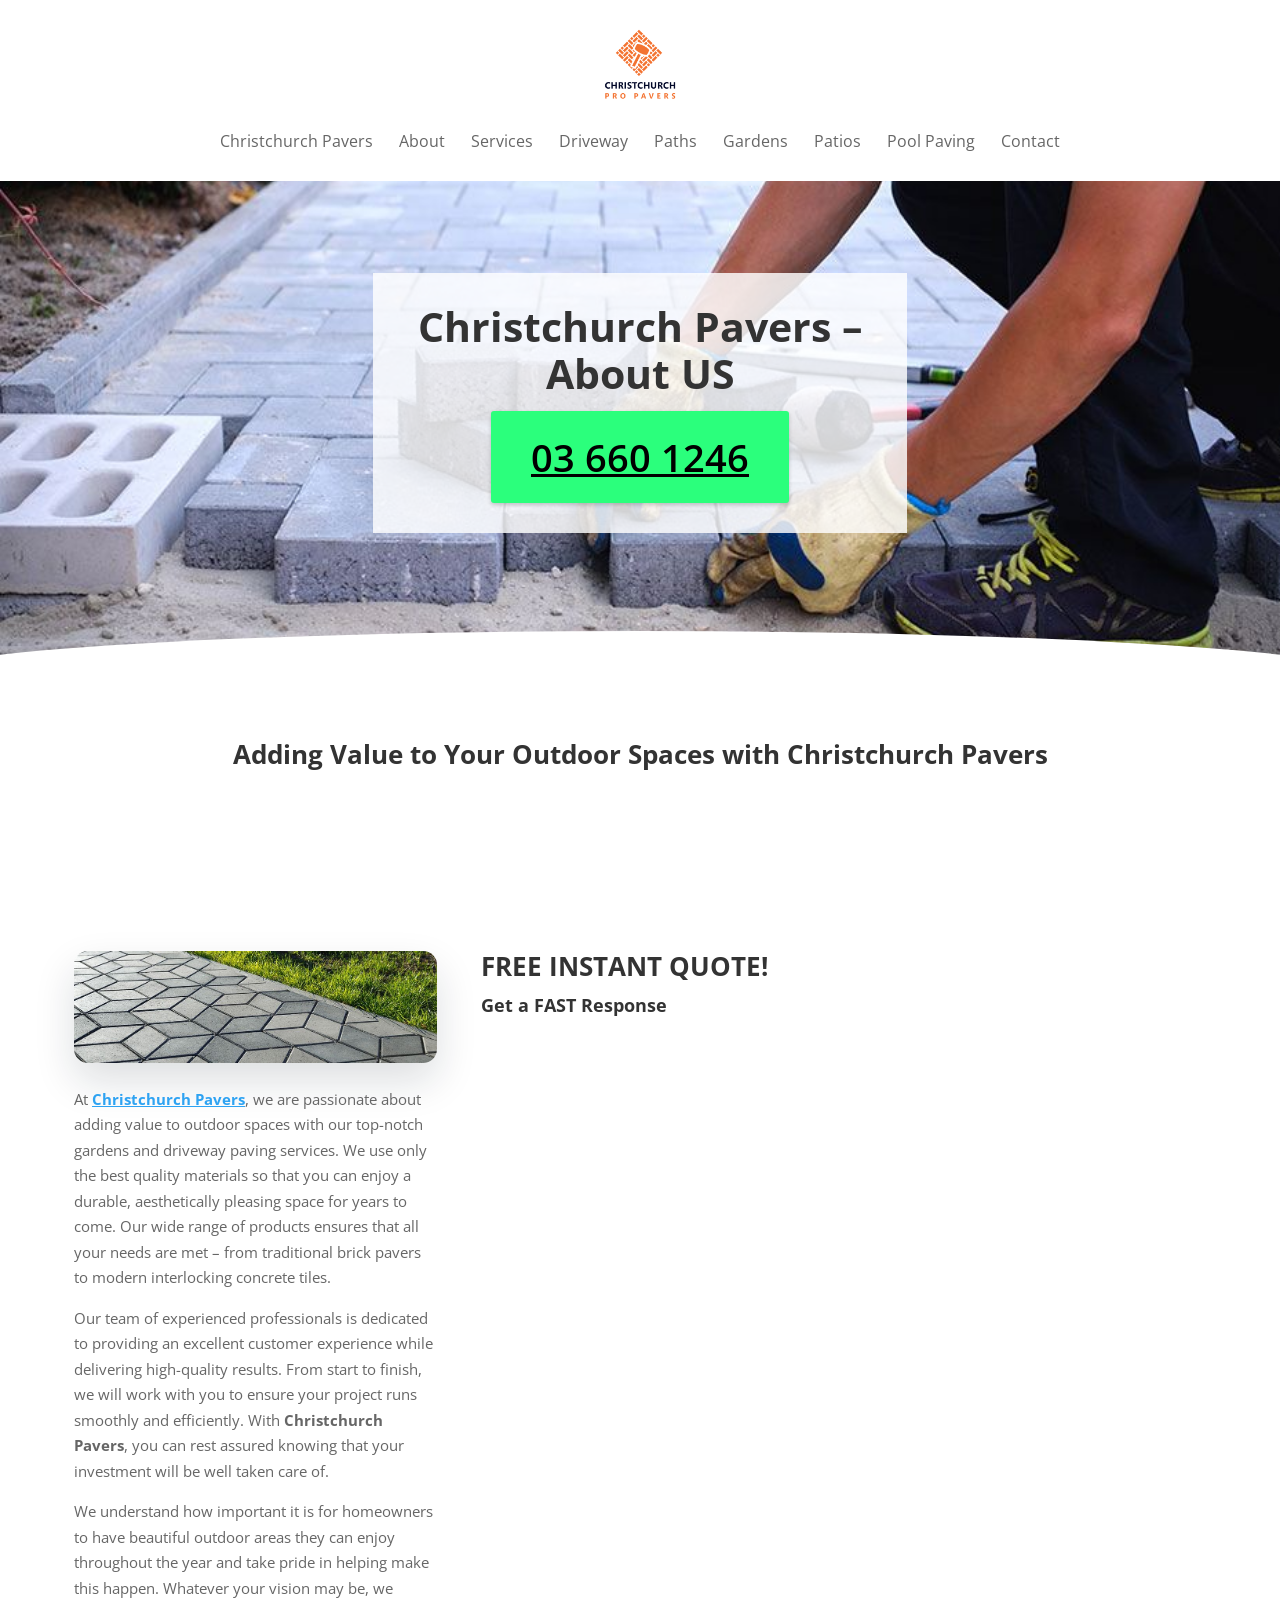
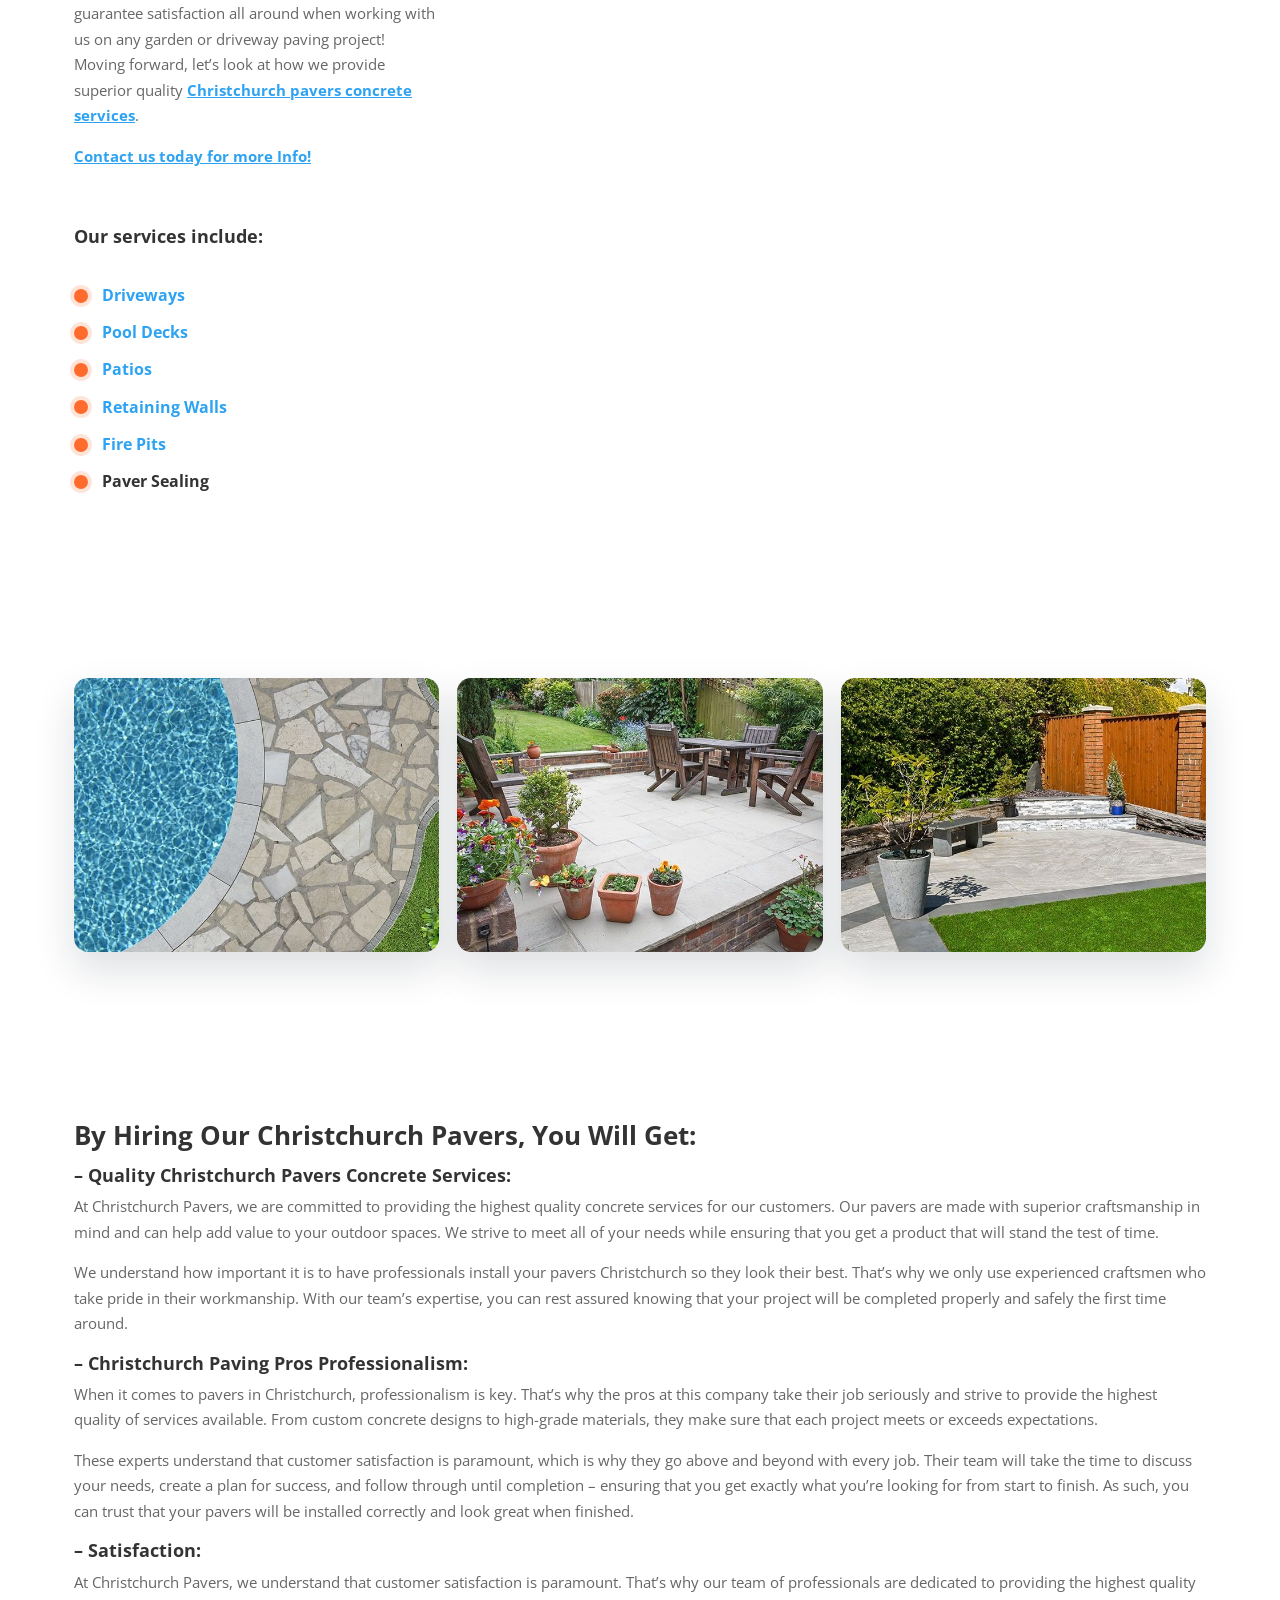
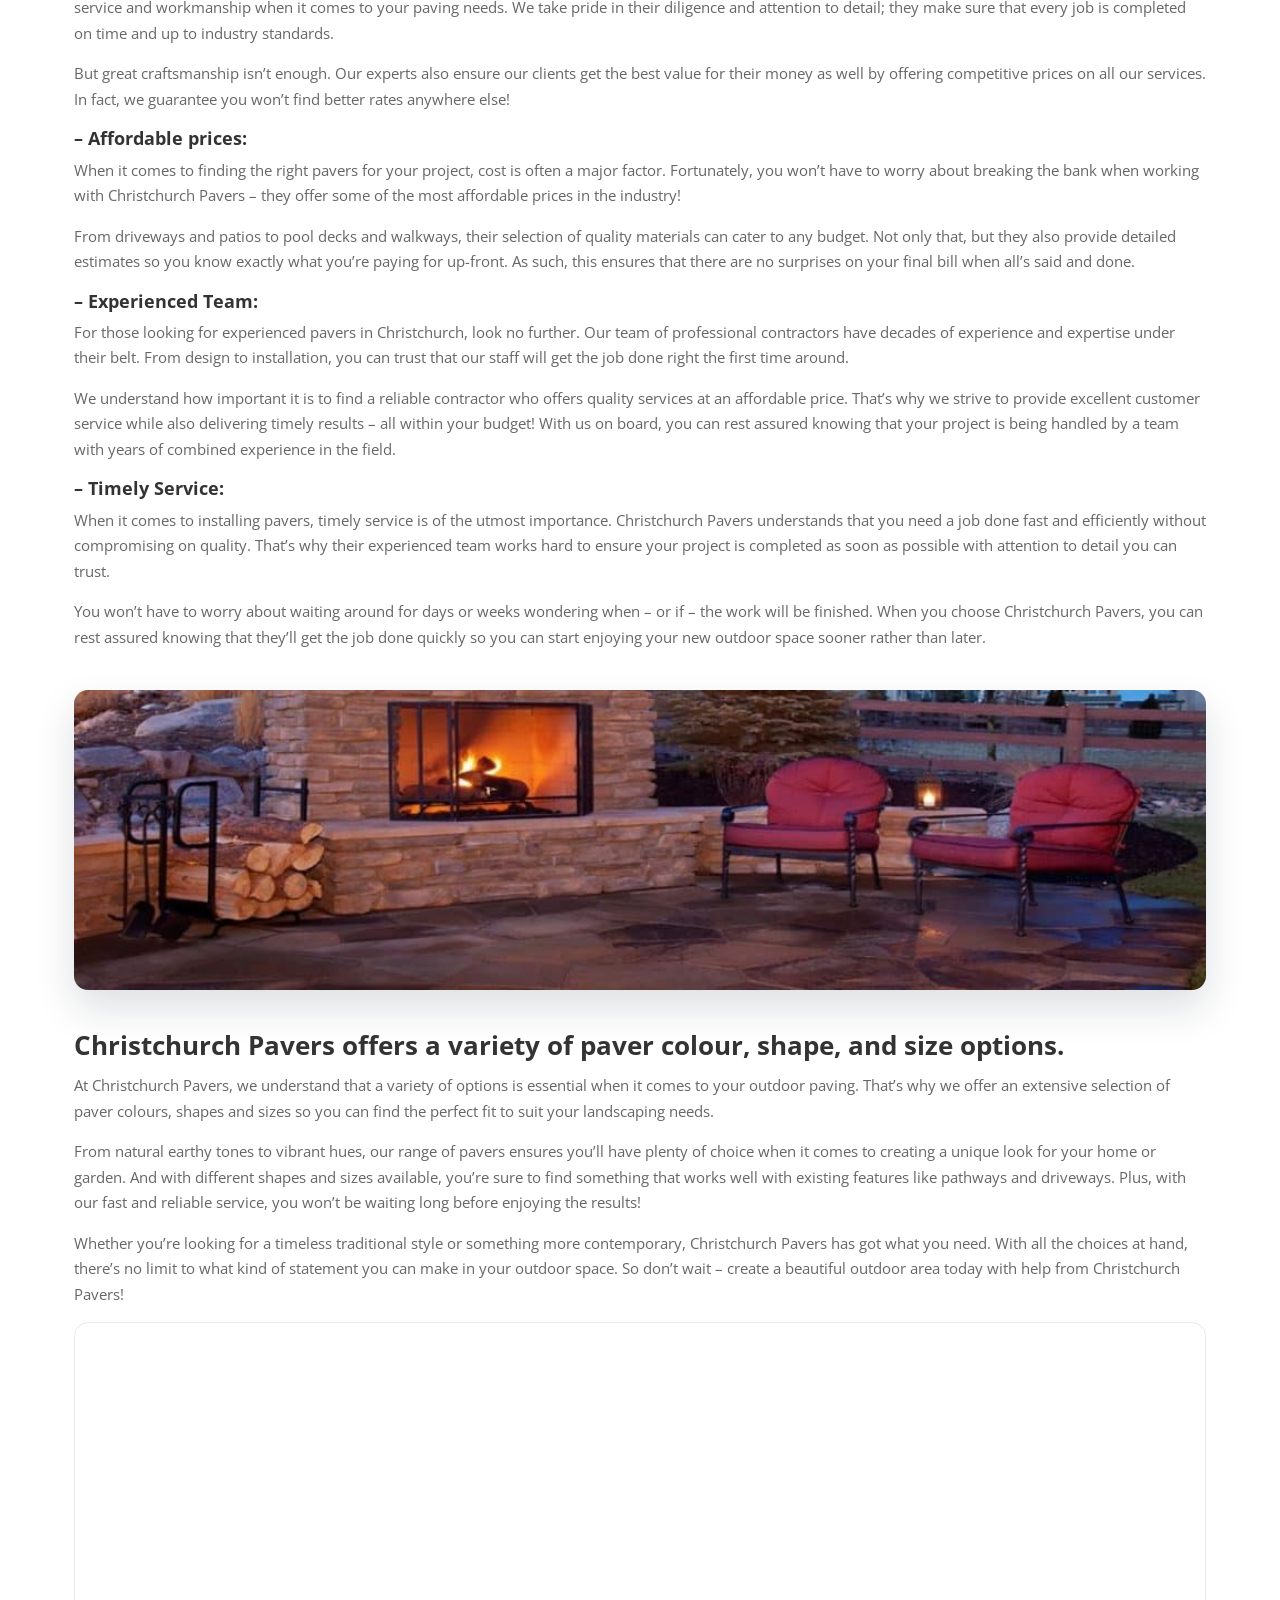
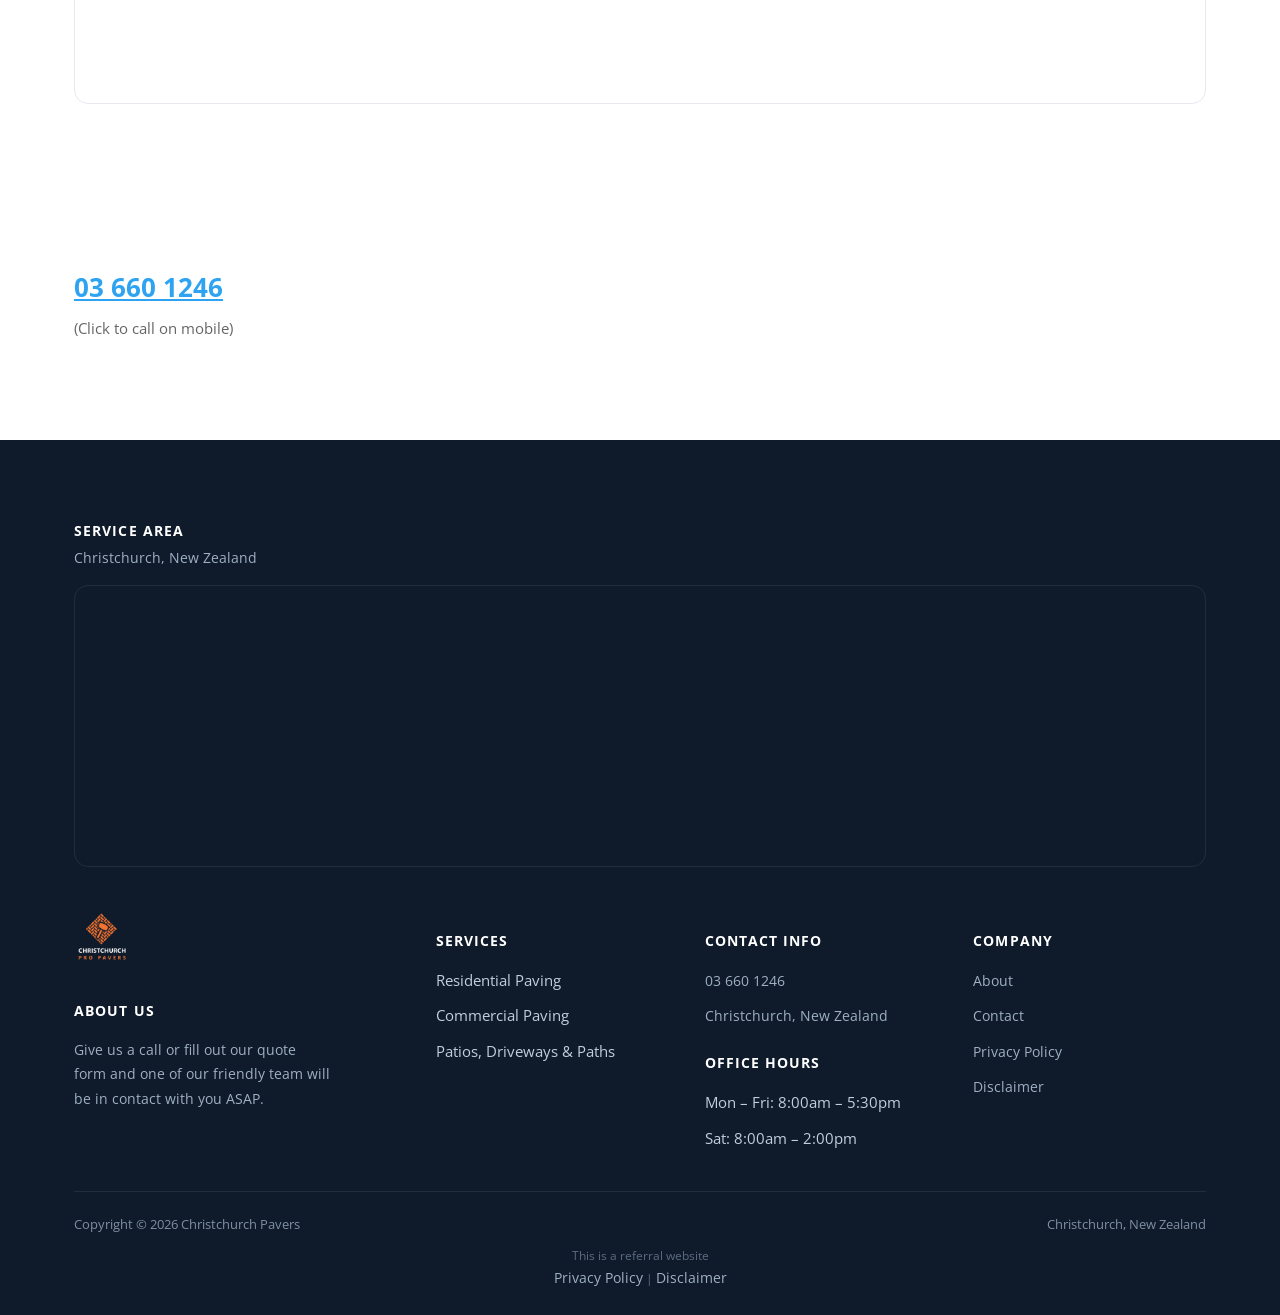
==== about/index.html @ 4f7d1d45 "Rebuild Christchurch Pavers as fast static site Co-Authored-By: Claude Sonnet 5.5 <noreply@anthropic" ====
<!doctype html>
<html lang="en-NZ">
<head>
<meta charset="UTF-8">
<meta name="viewport" content="width=device-width, initial-scale=1.0">
<link rel="icon" href="/favicon-32.png" sizes="32x32" type="image/png">
<link rel="icon" href="/favicon-192.png" sizes="192x192" type="image/png">
<link rel="apple-touch-icon" href="/apple-touch-icon.png">
<title>Welcome to Christchurch Pavers - Learn About Us Today</title>
<meta name="description" content="Christchurch Pavers is a full-service paving contractor offering a wide range of paving services to residential and commercial!">
<meta name="robots" content="index, follow, max-image-preview:large, max-snippet:-1, max-video-preview:-1">
<link rel="canonical" href="https://christchurchpavers.co.nz/about/">
<meta property="og:locale" content="en_US">
<meta property="og:type" content="article">
<meta property="og:title" content="Welcome to Christchurch Pavers - Learn About Us Today">
<meta property="og:description" content="Christchurch Pavers is a full-service paving contractor offering a wide range of paving services to residential and commercial!">
<meta property="og:url" content="https://christchurchpavers.co.nz/about/">
<meta property="og:site_name" content="Christchurch Pavers - Expert Paving">
<meta name="twitter:card" content="summary_large_image">
<meta name="twitter:label1" content="Est. reading time">
<meta name="twitter:data1" content="6 minutes">
<script type="application/ld+json">{"@context": "https://schema.org", "@graph": [{"@type": "WebPage", "@id": "https://christchurchpavers.co.nz/about/", "url": "https://christchurchpavers.co.nz/about/", "name": "Welcome to Christchurch Pavers - Learn About Us Today", "isPartOf": {"@id": "https://christchurchpavers.co.nz/#website"}, "datePublished": "2023-02-05T16:26:18+00:00", "dateModified": "2023-02-20T19:22:08+00:00", "description": "Christchurch Pavers is a full-service paving contractor offering a wide range of paving services to residential and commercial!", "breadcrumb": {"@id": "https://christchurchpavers.co.nz/about/#breadcrumb"}, "inLanguage": "en-US", "potentialAction": [{"@type": "ReadAction", "target": ["https://christchurchpavers.co.nz/about/"]}]}, {"@type": "BreadcrumbList", "@id": "https://christchurchpavers.co.nz/about/#breadcrumb", "itemListElement": [{"@type": "ListItem", "position": 1, "name": "Home", "item": "https://christchurchpavers.co.nz/"}, {"@type": "ListItem", "position": 2, "name": "About"}]}, {"@type": "WebSite", "@id": "https://christchurchpavers.co.nz/#website", "url": "https://christchurchpavers.co.nz/", "name": "Christchurch Pavers - Expert Paving", "description": "Christchurch Pavers - Transform Your Driveway, Pool and Paths", "inLanguage": "en-US"}]}</script>
<script type="application/ld+json">{"@context": "https://schema.org", "@type": "LocalBusiness", "name": "Christchurch Pavers", "image": "https://christchurchpavers.co.nz/images/Christchurch-Paving-Logo-Square.png.webp", "@id": "", "url": "https://christchurchpavers.co.nz/", "telephone": "03 660 1246", "address": {"@type": "PostalAddress", "streetAddress": "Christchurch", "addressLocality": "Christchurch", "postalCode": "8011", "addressCountry": "NZ"}, "geo": {"@type": "GeoCoordinates", "latitude": -43.5325812, "longitude": 172.6402414}, "openingHoursSpecification": [{"@type": "OpeningHoursSpecification", "dayOfWeek": ["Monday", "Tuesday", "Wednesday", "Thursday", "Friday"], "opens": "08:00", "closes": "17:30"}, {"@type": "OpeningHoursSpecification", "dayOfWeek": "Saturday", "opens": "08:00", "closes": "14:00"}]}</script>
<script type="application/ld+json">{"@context": "https://schema.org", "@type": "BreadcrumbList", "itemListElement": [{"@type": "ListItem", "position": 1, "name": "Home", "item": "https://christchurchpavers.co.nz/"}, {"@type": "ListItem", "position": 2, "name": "About", "item": "https://christchurchpavers.co.nz/about/"}]}</script>
<link rel="preconnect" href="https://fonts.googleapis.com">
<link rel="preconnect" href="https://fonts.gstatic.com" crossorigin>
<link rel="preload" as="style" href="https://fonts.googleapis.com/css2?family=Open+Sans:wght@400;600;700;800&display=swap" onload="this.onload=null;this.rel='stylesheet'">
<noscript><link rel="stylesheet" href="https://fonts.googleapis.com/css2?family=Open+Sans:wght@400;600;700;800&display=swap"></noscript>
<link rel="stylesheet" href="/css/style.css">
</head>
<body class="">
<header class="classic">
  <div class="c-head wrap">
    <a href="/" class="brand"><img src="/images/Christchurch-Paving-Logo-Square.png" alt="Christchurch Pavers" width="600" height="600"></a>
    <nav class="links"><a href="/">Christchurch Pavers</a><a href="/about/">About</a><a href="/services/">Services</a><a href="/driveway-paving/">Driveway</a><a href="/paths-paving/">Paths</a><a href="/gardens-paving/">Gardens</a><a href="/patios-paving/">Patios</a><a href="/pool-paving/">Pool Paving</a><a href="/contact/">Contact</a></nav>
    <button type="button" class="hamburger-btn" id="hamburgerBtn" aria-label="Open menu" aria-expanded="false"><svg viewBox="0 0 24 24" fill="none" stroke="#fff" stroke-width="2.4" stroke-linecap="round" stroke-linejoin="round"><path d="M4 7h16M4 12h16M4 17h16"/></svg></button>
  </div>
  <div class="mobile-menu" id="mobileMenu"><a href="/">Christchurch Pavers</a><a href="/about/">About</a><a href="/services/">Services</a><a href="/driveway-paving/">Driveway</a><a href="/paths-paving/">Paths</a><a href="/gardens-paving/">Gardens</a><a href="/patios-paving/">Patios</a><a href="/pool-paving/">Pool Paving</a><a href="/contact/">Contact</a><a href="tel:036601246" class="mobile-menu-phone">Call 03 660 1246</a></div>
</header>
<main>
<section class="hero-c" id="top"><div class="hero-c-box"><div class="row"><div class="text"><h1>Christchurch Pavers – About US</h1></div><p class="btn-wrap"><a class="btn btn-primary" href="tel:036601246">03 660 1246</a></p></div></div></section>
<section class=""><div class="wrap"><div class="row"><div class="text"><h2>Adding Value to Your Outdoor Spaces with Christchurch Pavers</h2></div></div></div></section>
<section class=""><div class="wrap"><div class="row cols cols-2 formrow"><div class="col"><div class="figure"><img src="/images/christchurch-pavers-pros-driveway.jpg" alt="Christchurch Pavers Northshore" width="929" height="287" loading="lazy" decoding="async"></div><div class="text"><p>At <a href="/">Christchurch Pavers</a>, we are passionate about adding value to outdoor spaces with our top-notch gardens and driveway paving services. We use only the best quality materials so that you can enjoy a durable, aesthetically pleasing space for years to come. Our wide range of products ensures that all your needs are met – from traditional brick pavers to modern interlocking concrete tiles.</p>
<p>Our team of experienced professionals is dedicated to providing an excellent customer experience while delivering high-quality results. From start to finish, we will work with you to ensure your project runs smoothly and efficiently. With <strong>Christchurch Pavers</strong>, you can rest assured knowing that your investment will be well taken care of.</p>
<p>We understand how important it is for homeowners to have beautiful outdoor areas they can enjoy throughout the year and take pride in helping make this happen. Whatever your vision may be, we guarantee satisfaction all around when working with us on any garden or driveway paving project! Moving forward, let’s look at how we provide superior quality <a href="/services/">Christchurch pavers concrete services</a>.</p>
<p><a href="/contact/">Contact us today for more Info!</a></p>
<p>​</p>
<h3>Our services include:<br>​</h3>
<ul>
<li>
<h4><a href="https://taurangapaving.co.nz/driveway-paving/" target="_blank" rel="noopener"><strong>Driveways</strong></a></h4>
</li>
<li>
<h4><a href="https://taurangapaving.co.nz/pool-decks/" target="_blank" rel="noopener"><strong>Pool Decks</strong></a></h4>
</li>
<li>
<h4><a href="https://taurangapaving.co.nz/patios-paving/" target="_blank" rel="noopener"><strong>Patios</strong></a></h4>
</li>
<li>
<h4><a href="https://taurangapaving.co.nz/retaining-walls/" target="_blank" rel="noopener"><strong>Retaining Walls</strong></a></h4>
</li>
<li>
<h4><a href="https://taurangapaving.co.nz/fire-pits/" target="_blank" rel="noopener"><strong>Fire Pits</strong></a></h4>
</li>
<li>
<h4><strong>Paver Sealing​</strong></h4>
</li>
</ul></div></div><div class="col"><div class="text"><h2>FREE INSTANT QUOTE!</h2>
<h3>Get a FAST Response</h3></div><div class="form-card"><iframe src="https://api.leadconnectorhq.com/widget/form/TY1A37wV2h4h6ZM61Xh2" style="width:100%;height:100%;min-height:683px;border:none;border-radius:14px" id="inline-TY1A37wV2h4h6ZM61Xh2" data-layout="{'id':'INLINE'}" data-trigger-type="alwaysShow" data-trigger-value="" data-activation-type="alwaysActivated" data-activation-value="" data-deactivation-type="neverDeactivate" data-deactivation-value="" data-form-name="CHCH Pavers" data-height="683" data-layout-iframe-id="inline-TY1A37wV2h4h6ZM61Xh2" data-form-id="TY1A37wV2h4h6ZM61Xh2" data-cookie-consent="true" data-cookie-consent-provider="auto" title="CHCH Pavers"></iframe></div></div></div></div></section>
<section class=""><div class="wrap"><div class="row gallery-grid"><div class="figure"><img src="/images/christchurch-pavers-pros-pool-decking-1.jpg" alt="Christchurch Pool Decking Paving" width="800" height="480" loading="lazy" decoding="async"></div><div class="figure"><img src="/images/christchurch-pavers-pros-patio-1.jpg" alt="Christchurch Pavers Northshore" width="800" height="480" loading="lazy" decoding="async"></div><div class="figure"><img src="/images/christchurch-pavers-pros-outdoor-spaces.jpg" alt="Patio Builders Christchurch" width="800" height="480" loading="lazy" decoding="async"></div></div></div></section>
<section class=""><div class="wrap"><div class="row"><div class="text"><h2>By Hiring Our Christchurch Pavers, You Will Get:</h2>
<h3><strong>– Quality Christchurch Pavers Concrete Services:</strong></h3>
<p>At Christchurch Pavers, we are committed to providing the highest quality concrete services for our customers. Our pavers are made with superior craftsmanship in mind and can help add value to your outdoor spaces. We strive to meet all of your needs while ensuring that you get a product that will stand the test of time.</p>
<p>We understand how important it is to have professionals install your pavers Christchurch so they look their best. That’s why we only use experienced craftsmen who take pride in their workmanship. With our team’s expertise, you can rest assured knowing that your project will be completed properly and safely the first time around.</p>
<h3><strong>– Christchurch Paving Pros Professionalism:</strong></h3>
<p>When it comes to pavers in Christchurch, professionalism is key. That’s why the pros at this company take their job seriously and strive to provide the highest quality of services available. From custom concrete designs to high-grade materials, they make sure that each project meets or exceeds expectations.</p>
<p>These experts understand that customer satisfaction is paramount, which is why they go above and beyond with every job. Their team will take the time to discuss your needs, create a plan for success, and follow through until completion – ensuring that you get exactly what you’re looking for from start to finish. As such, you can trust that your pavers will be installed correctly and look great when finished.</p>
<h3><strong>– Satisfaction:</strong></h3>
<p>At Christchurch Pavers, we understand that customer satisfaction is paramount. That’s why our team of professionals are dedicated to providing the highest quality service and workmanship when it comes to your paving needs. We take pride in their diligence and attention to detail; they make sure that every job is completed on time and up to industry standards.</p>
<p>But great craftsmanship isn’t enough. Our experts also ensure our clients get the best value for their money as well by offering competitive prices on all our services. In fact, we guarantee you won’t find better rates anywhere else!</p>
<h3><strong>– Affordable prices:</strong></h3>
<p>When it comes to finding the right pavers for your project, cost is often a major factor. Fortunately, you won’t have to worry about breaking the bank when working with Christchurch Pavers – they offer some of the most affordable prices in the industry!</p>
<p>From driveways and patios to pool decks and walkways, their selection of quality materials can cater to any budget. Not only that, but they also provide detailed estimates so you know exactly what you’re paying for up-front. As such, this ensures that there are no surprises on your final bill when all’s said and done.</p>
<h3><strong>– Experienced Team:</strong></h3>
<p>For those looking for experienced pavers in Christchurch, look no further. Our team of professional contractors have decades of experience and expertise under their belt. From design to installation, you can trust that our staff will get the job done right the first time around.</p>
<p>We understand how important it is to find a reliable contractor who offers quality services at an affordable price. That’s why we strive to provide excellent customer service while also delivering timely results – all within your budget! With us on board, you can rest assured knowing that your project is being handled by a team with years of combined experience in the field.</p>
<h3><strong>– Timely Service:</strong></h3>
<p>When it comes to installing pavers, timely service is of the utmost importance. Christchurch Pavers understands that you need a job done fast and efficiently without compromising on quality. That’s why their experienced team works hard to ensure your project is completed as soon as possible with attention to detail you can trust.</p>
<p>You won’t have to worry about waiting around for days or weeks wondering when – or if – the work will be finished. When you choose Christchurch Pavers, you can rest assured knowing that they’ll get the job done quickly so you can start enjoying your new outdoor space sooner rather than later.</p></div></div><div class="row"><div class="figure"><img src="/images/christchurch-pavers-pros-patios-1.jpg" alt="Christchurch Pavers Pros Patios Pavers" width="1024" height="271" loading="lazy" decoding="async"></div></div><div class="row"><div class="text"><h2>Christchurch Pavers offers a variety of paver colour, shape, and size options.</h2>
<p>At Christchurch Pavers, we understand that a variety of options is essential when it comes to your outdoor paving. That’s why we offer an extensive selection of paver colours, shapes and sizes so you can find the perfect fit to suit your landscaping needs.</p>
<p>From natural earthy tones to vibrant hues, our range of pavers ensures you’ll have plenty of choice when it comes to creating a unique look for your home or garden. And with different shapes and sizes available, you’re sure to find something that works well with existing features like pathways and driveways. Plus, with our fast and reliable service, you won’t be waiting long before enjoying the results!</p>
<p>Whether you’re looking for a timeless traditional style or something more contemporary, Christchurch Pavers has got what you need. With all the choices at hand, there’s no limit to what kind of statement you can make in your outdoor space. So don’t wait – create a beautiful outdoor area today with help from Christchurch Pavers!</p></div><div class="map-embed"><iframe src="https://www.google.com/maps/embed?pb=!1m14!1m8!1m3!1d185185.91085428037!2d172.5990013!3d-43.5121424!3m2!1i1024!2i768!4f13.1!3m3!1m2!1s0x63103019b7ceca25%3A0xc0f442629fc6bc9a!2sChristchurch%20Paving%20Pros!5e0!3m2!1sen!2snz!4v1676920658670!5m2!1sen!2snz" width="600" height="380" style="border:0" allowfullscreen loading="lazy" referrerpolicy="no-referrer-when-downgrade" title="Christchurch Pavers service area map"></iframe></div></div></div></section>
<section class=""><div class="wrap"><div class="row"><div class="text"><h2><a href="tel:036601246">03 660 1246</a></h2>
<p>(Click to call on mobile)</p></div></div></div></section>
</main>
<footer>
  <div class="wrap">
    <div class="footer-map-head"><h4>Service Area</h4><p>Christchurch, New Zealand</p></div><div class="footer-map"><iframe src="https://www.google.com/maps/embed?pb=!1m14!1m8!1m3!1d185185.91085428037!2d172.5990013!3d-43.5121424!3m2!1i1024!2i768!4f13.1!3m3!1m2!1s0x63103019b7ceca25%3A0xc0f442629fc6bc9a!2sChristchurch%20Paving%20Pros!5e0!3m2!1sen!2snz!4v1676920658670!5m2!1sen!2snz" width="600" height="280" style="border:0" allowfullscreen loading="lazy" referrerpolicy="no-referrer-when-downgrade" title="Christchurch Pavers service area map"></iframe></div>
    <div class="footer-grid "><div class="footer-brand"><a href="/" class="brand"><img src="/images/Christchurch-Paving-Logo-White.png" alt="Christchurch Pavers" width="600" height="600" loading="lazy"></a><h4>About us</h4><p>Give us a call or fill out our quote form and one of our friendly team will be in contact with you ASAP.</p></div><div><h4>Services</h4><ul><li>Residential Paving</li><li>Commercial Paving</li><li>Patios, Driveways &amp; Paths</li></ul></div><div><h4>Contact Info</h4><ul><li><a href="tel:036601246">03 660 1246</a></li><li><a href="https://goo.gl/maps/d7b6jGECNxzyZ2qC6" target="_blank" rel="noopener">Christchurch, New Zealand</a></li></ul><h4 style="margin-top:22px;">Office Hours</h4><ul><li>Mon &ndash; Fri: 8:00am &ndash; 5:30pm</li><li>Sat: 8:00am &ndash; 2:00pm</li></ul></div><div><h4>Company</h4><ul><li><a href="/about/">About</a></li><li><a href="/contact/">Contact</a></li><li><a href="/privacy-policy/">Privacy Policy</a></li><li><a href="/disclaimer/">Disclaimer</a></li></ul></div></div>
    <div class="footer-bottom"><span>Copyright &copy; 2026 Christchurch Pavers</span><span>Christchurch, New Zealand</span></div>
    <div class="footer-disclosure">This is a referral website<br><a href="/privacy-policy/">Privacy Policy</a> | <a href="/disclaimer/">Disclaimer</a></div>
  </div>
</footer>
<script>
(function(){var b=document.getElementById('hamburgerBtn'),m=document.getElementById('mobileMenu');if(!b||!m)return;b.addEventListener('click',function(){var o=m.classList.toggle('open');b.setAttribute('aria-expanded',o?'true':'false');});})();
</script>
<script src="https://link.msgsndr.com/js/form_embed.js" defer></script>
</body>
</html>
---- css/style.css ----
:root{
    --navy:#0f1b2b;
    --navy-2:#16283f;
    --orange:#ff6b2c;
    --orange-2:#ff8a4c;
    --paper:#f6f7f9;
    --ink:#141c26;
    --muted:#5b6673;
    --line:#e6e9ee;
    --white:#ffffff;
    --radius:14px;
    --shadow:0 10px 30px rgba(15,27,43,0.08);
    --maxw:1180px;
  }
  *{box-sizing:border-box;}
  html{scroll-behavior:smooth;}
  body{
    margin:0;
    font-family:'Inter',-apple-system,BlinkMacSystemFont,'Segoe UI',sans-serif;
    color:var(--ink);
    background:var(--white);
    line-height:1.6;
  }
  img{max-width:100%;display:block;}
  a{color:inherit;}
  .wrap{max-width:var(--maxw);margin:0 auto;padding:0 24px;}
  h1,h2,h3{font-weight:800;line-height:1.15;margin:0 0 .5em;}
  h2{font-size:clamp(1.7rem,3vw,2.4rem);}
  h3{font-size:1.15rem;}
  p{color:var(--muted);margin:0 0 1em;}
  .eyebrow{
    display:inline-flex;align-items:center;gap:8px;
    text-transform:uppercase;letter-spacing:.08em;font-size:.75rem;font-weight:700;
    color:var(--orange);margin-bottom:12px;
  }
  .eyebrow::before{content:"";width:22px;height:2px;background:var(--orange);display:inline-block;}
  .btn{
    display:inline-flex;align-items:center;justify-content:center;gap:8px;
    padding:15px 28px;border-radius:999px;font-weight:700;font-size:.95rem;
    text-decoration:none;cursor:pointer;border:2px solid transparent;transition:transform .15s ease, box-shadow .15s ease, background .15s ease;
  }
  .btn:hover{transform:translateY(-2px);}
  .btn-primary{background:var(--orange);color:var(--white);box-shadow:0 8px 20px rgba(255,107,44,.35);}
  .btn-primary:hover{background:var(--orange-2);}
  .btn-outline{background:transparent;border-color:rgba(255,255,255,.35);color:var(--white);}
  .btn-outline:hover{border-color:var(--white);}
  .btn-dark{background:var(--navy);color:var(--white);}

  /* Header */
  header{
    position:sticky;top:0;z-index:50;background:rgba(15,27,43,.96);backdrop-filter:blur(6px);
    border-bottom:1px solid rgba(255,255,255,.06);
  }
  .nav{display:flex;align-items:center;justify-content:space-between;padding:16px 24px;}
  .brand{display:flex;align-items:center;gap:10px;color:var(--white);text-decoration:none;font-weight:800;font-size:1.05rem;letter-spacing:.01em;}
  .brand-mark{
    width:34px;height:32px;display:flex;align-items:center;flex-shrink:0;
  }
  .brand-mark svg{width:34px;height:32px;}
  .brand small{display:block;font-size:.65rem;font-weight:600;color:#9fb0c3;letter-spacing:.12em;text-transform:uppercase;}
  nav.links{display:flex;align-items:center;gap:32px;}
  nav.links a{color:#cfd8e3;text-decoration:none;font-weight:600;font-size:.92rem;}
  nav.links a:hover{color:var(--white);}
  .nav-item{position:relative;display:flex;align-items:center;padding:24px 0;margin:-24px 0;}
  .nav-item > a{display:flex;align-items:center;gap:5px;}
  .nav-item > a svg{width:13px;height:13px;stroke:currentColor;transition:transform .18s ease;}
  .nav-item:hover > a svg{transform:rotate(180deg);}
  .nav-dropdown{
    position:absolute;top:100%;left:0;margin-top:2px;
    background:var(--navy-2);border:1px solid rgba(255,255,255,.1);border-radius:12px;
    padding:8px;min-width:220px;box-shadow:0 22px 44px rgba(0,0,0,.4);
    opacity:0;visibility:hidden;transform:translateY(-6px);transition:opacity .18s ease, transform .18s ease, visibility .18s ease;
    z-index:60;
  }
  .nav-item:hover .nav-dropdown{opacity:1;visibility:visible;transform:translateY(0);}
  .nav-dropdown a{display:block;padding:10px 12px;border-radius:8px;color:#cfd8e3;font-weight:600;font-size:.88rem;}
  .nav-dropdown a:hover{background:rgba(255,255,255,.07);color:var(--white);}
  .nav-cta{display:flex;align-items:center;gap:14px;}
  .phone-pill{
    display:flex;align-items:center;gap:8px;color:var(--white);text-decoration:none;font-weight:700;font-size:.92rem;
  }
  .phone-pill svg{width:16px;height:16px;stroke:var(--orange);}
  .menu-toggle{display:none;background:none;border:none;color:var(--white);font-size:1.6rem;cursor:pointer;}
  .hamburger-btn{
    display:none;width:42px;height:42px;border-radius:10px;background:var(--orange);border:none;
    align-items:center;justify-content:center;cursor:pointer;flex-shrink:0;box-shadow:0 8px 20px rgba(255,107,44,.35);
  }
  .hamburger-btn svg{width:20px;height:20px;}

  /* Mobile menu panel */
  .mobile-menu{
    display:none;flex-direction:column;gap:2px;background:var(--navy-2);
    border-top:1px solid rgba(255,255,255,.08);padding:10px 20px 22px;
  }
  .mobile-menu.open{display:flex;}
  .mobile-menu a{
    color:#cfd8e3;text-decoration:none;font-weight:600;font-size:.98rem;padding:13px 4px;
    border-bottom:1px solid rgba(255,255,255,.06);
  }
  .mobile-submenu{display:flex;flex-direction:column;padding-left:14px;}
  .mobile-submenu a{font-size:.9rem;font-weight:500;color:#9fb0c3;padding:10px 4px;}
  .mobile-menu-phone{color:var(--orange) !important;font-weight:700 !important;}
  .mobile-menu .btn-primary{justify-content:center;margin-top:14px;border-bottom:none;}

  /* Hero */
  .hero{
    background:radial-gradient(1200px 500px at 15% -10%, rgba(255,107,44,.22), transparent 60%),
               linear-gradient(100deg, rgba(15,27,43,.97) 0%, rgba(15,27,43,.93) 38%, rgba(15,27,43,.62) 100%),
               url('/images/christchurch-pavers-pros-banner-image.jpg');
    background-size:cover;background-position:center 65%;
    color:var(--white);position:relative;overflow:hidden;
  }
  .hero::after{
    content:"";position:absolute;right:-120px;top:-80px;width:520px;height:520px;
    background:radial-gradient(circle,rgba(255,107,44,.2),transparent 70%);
  }
  .hero-inner{
    position:relative;z-index:2;padding:88px 24px 76px;max-width:1320px;margin:0 auto;
    display:grid;grid-template-columns:.95fr 1.25fr;gap:40px;align-items:center;
  }
  .hero h1{font-size:clamp(2.1rem,4.4vw,3.2rem);margin-bottom:.4em;}
  .hero h1 span{color:var(--orange);}
  .hero-topbar{
    position:relative;z-index:3;background:linear-gradient(135deg,var(--orange),var(--orange-2));
    padding:16px 24px;text-align:center;box-shadow:0 4px 18px rgba(0,0,0,.18);
  }
  .hero-topbar strong{
    display:inline-block;color:var(--navy);font-weight:900;letter-spacing:.02em;
    font-size:clamp(1.3rem,3.4vw,2rem);text-transform:uppercase;
    text-shadow:0 0 14px rgba(255,255,255,.85), 0 0 28px rgba(255,255,255,.5), 0 2px 0 rgba(255,255,255,.4);
  }
  .hero p.lead{color:#c3ceda;font-size:1.08rem;max-width:52ch;margin-bottom:1.8em;}
  .hero-actions{display:flex;flex-wrap:wrap;gap:14px;margin-bottom:2.4em;}
  .hero-stats{display:flex;gap:28px;flex-wrap:wrap;}
  .hero-stats div{min-width:110px;}
  .hero-stats strong{display:block;font-size:1.6rem;color:var(--white);}
  .hero-stats span{font-size:.8rem;color:#9fb0c3;text-transform:uppercase;letter-spacing:.06em;}

  .hero-card{
    background:rgba(255,255,255,.06);border:1px solid rgba(255,255,255,.12);border-radius:var(--radius);
    padding:28px;backdrop-filter:blur(4px);
  }
  .hero-card h3{color:var(--white);margin-bottom:14px;font-size:1.05rem;}
  .hero-card ul{list-style:none;margin:0;padding:0;display:grid;gap:12px;}
  .hero-card li{display:flex;gap:10px;align-items:flex-start;color:#dbe3ec;font-size:.92rem;}
  .hero-card li svg{width:18px;height:18px;stroke:var(--orange);flex-shrink:0;margin-top:2px;}

  /* Hero form (right column) */
  .hero-form{
    padding:0;
  }
  .hero-form-head{padding:0 4px 32px;}
  .response-time{
    color:var(--white);font-size:2rem;font-weight:800;margin:0;line-height:1.3;
  }
  .response-time .highlight{
    position:relative;color:var(--white);display:inline-block;padding-bottom:6px;
  }
  .response-time .highlight::after{
    content:"";position:absolute;left:-4px;right:-4px;bottom:-6px;height:14px;
    background:linear-gradient(90deg,var(--orange),var(--orange-2));
    border-radius:8px;z-index:1;transform:skewX(-10deg) rotate(-1deg);
    box-shadow:0 4px 10px rgba(255,107,44,.35);
  }
  .hero-form iframe{border-radius:10px;display:block;}

  /* Checklist strip */
  .checklist-strip{background:var(--navy-2);border-top:1px solid rgba(255,255,255,.08);}
  .checklist-strip .wrap{
    display:flex;flex-wrap:wrap;gap:14px 32px;padding:22px 24px;justify-content:center;
  }
  .checklist-strip .check-item{display:flex;align-items:center;gap:10px;color:#dbe3ec;font-size:.9rem;font-weight:600;}
  .checklist-strip .check-item svg{width:18px;height:18px;stroke:var(--orange);flex-shrink:0;}

  /* Trust bar */
  .sub-headline{background:var(--navy);padding:22px 0;}
  .sub-headline h2{
    margin:0;text-align:center;color:var(--white);font-size:clamp(1.05rem,2.4vw,1.4rem);font-weight:700;
  }

  .trustbar{background:var(--white);border-bottom:1px solid var(--line);}
  .trustbar .wrap{
    display:grid;grid-template-columns:repeat(4,1fr);gap:24px;padding:26px 24px;
  }
  .trust-item{display:flex;align-items:center;gap:12px;}
  .trust-item svg{width:26px;height:26px;stroke:var(--orange);flex-shrink:0;}
  .trust-item span{font-weight:700;font-size:.88rem;color:var(--navy);}

  /* Section spacing */
  section{padding:84px 0;}
  .section-head{max-width:640px;margin-bottom:48px;}
  .bg-paper{background:var(--paper);}

  /* Content + photo split */
  .content-photo-grid{display:grid;grid-template-columns:1.1fr .9fr;gap:48px;align-items:center;}
  .content-photo{border-radius:var(--radius);overflow:hidden;box-shadow:0 24px 50px rgba(15,27,43,.18);}
  .content-photo img{width:100%;height:360px;object-fit:cover;object-position:center;display:block;}

  /* Services grid */
  .services-grid{display:grid;grid-template-columns:repeat(3,1fr);gap:24px;}
  .service-card{
    background:var(--white);border:1px solid var(--line);border-radius:var(--radius);
    box-shadow:var(--shadow);transition:transform .18s ease, box-shadow .18s ease;
    position:relative;padding:0;overflow:hidden;
  }
  .service-card:hover{transform:translateY(-4px);box-shadow:0 16px 34px rgba(15,27,43,.12);}
  .service-card .card-photo{width:100%;height:170px;object-fit:cover;object-position:center;}
  .service-card .card-body{padding:22px 26px 28px;}
  .service-icon{
    width:52px;height:52px;border-radius:12px;background:linear-gradient(135deg,#fff1e9,#ffe1cf);
    display:flex;align-items:center;justify-content:center;margin-bottom:18px;
    margin-top:-40px;position:relative;z-index:2;box-shadow:0 6px 16px rgba(15,27,43,.18);
  }
  .service-icon svg{width:26px;height:26px;stroke:var(--orange);}
  .service-card h3{margin-bottom:8px;}
  .service-card p{margin-bottom:0;font-size:.93rem;}
  .service-card .service-link{
    display:inline-flex;align-items:center;gap:6px;margin-top:14px;font-size:.85rem;font-weight:700;color:var(--orange);text-decoration:none;
  }
  .service-card.featured{border-color:var(--orange);}
  .service-tag{
    position:absolute;top:14px;right:16px;z-index:3;background:var(--orange);color:var(--white);
    font-size:.68rem;font-weight:800;letter-spacing:.06em;text-transform:uppercase;
    padding:5px 12px;border-radius:999px;
  }

  /* Gallery */
  .gallery-grid{display:grid;grid-template-columns:repeat(4,1fr);gap:18px;}
  .gallery-item{
    position:relative;border-radius:var(--radius);overflow:hidden;aspect-ratio:4/5;
    box-shadow:var(--shadow);
  }
  .gallery-item img{width:100%;height:100%;object-fit:cover;transition:transform .3s ease;}
  .gallery-item:hover img{transform:scale(1.06);}
  .gallery-item .cap{
    position:absolute;left:0;right:0;bottom:0;padding:16px 14px;color:var(--white);font-weight:700;font-size:.85rem;
    background:linear-gradient(0deg, rgba(15,27,43,.85), transparent 70%);
  }

  /* Areas we service carousel */
  .areas-head{display:flex;justify-content:space-between;align-items:flex-end;gap:24px;margin-bottom:32px;flex-wrap:wrap;}
  .areas-top-grid{display:grid;grid-template-columns:2fr 1fr;gap:40px;align-items:stretch;margin-bottom:32px;}
  .areas-intro{display:flex;flex-direction:column;justify-content:space-between;gap:24px;}
  .areas-map-card{
    border-radius:var(--radius);overflow:hidden;min-height:220px;
    border:1px solid var(--line);box-shadow:0 10px 24px rgba(15,27,43,.08);
  }
  .areas-map-card iframe{width:100%;height:100%;border:0;display:block;}
  .carousel-nav{display:flex;gap:10px;}
  .carousel-nav button{
    width:42px;height:42px;border-radius:50%;border:1px solid var(--line);background:var(--white);
    display:flex;align-items:center;justify-content:center;cursor:pointer;transition:background .15s ease;
  }
  .carousel-nav button:hover{background:var(--paper);}
  .carousel-nav button svg{width:18px;height:18px;stroke:var(--navy);}
  .areas-carousel{
    display:flex;overflow-x:auto;scroll-snap-type:x mandatory;gap:24px;
    scrollbar-width:none;-ms-overflow-style:none;padding-bottom:4px;
  }
  .areas-carousel::-webkit-scrollbar{display:none;}
  .area-slide{
    flex:0 0 100%;scroll-snap-align:start;background:var(--paper);border:1px solid var(--line);
    border-radius:var(--radius);padding:32px 36px;
  }
  .area-slide h3{font-size:1.2rem;margin-bottom:20px;color:var(--navy);}
  .area-suburbs{columns:4;column-gap:28px;list-style:none;margin:0;padding:0;}
  .area-suburbs li{
    display:flex;align-items:center;gap:8px;font-size:.86rem;color:var(--muted);
    break-inside:avoid;margin-bottom:9px;
  }
  .area-suburbs li svg{width:13px;height:13px;stroke:var(--orange);flex-shrink:0;}
  .area-dots{display:flex;gap:8px;justify-content:center;margin-top:24px;}
  .area-dots button{
    width:8px;height:8px;border-radius:50%;background:var(--line);border:none;cursor:pointer;padding:0;
  }
  .area-dots button.active{background:var(--orange);width:22px;border-radius:6px;transition:width .2s ease;}

  /* Reviews */
  .reviews-wrap{max-width:920px;margin:0 auto;}

  /* FAQ accordion */
  .faq-wrap{max-width:820px;margin:0 auto;display:grid;gap:14px;}
  .faq-item{
    background:var(--white);border:1px solid var(--line);border-radius:12px;overflow:hidden;
  }
  .faq-item summary{
    list-style:none;cursor:pointer;padding:20px 24px;display:flex;align-items:center;justify-content:space-between;
    gap:16px;font-weight:700;color:var(--navy);font-size:1rem;
  }
  .faq-item summary::-webkit-details-marker{display:none;}
  .faq-item summary .faq-icon{
    width:26px;height:26px;border-radius:50%;background:var(--paper);display:flex;align-items:center;justify-content:center;
    flex-shrink:0;transition:transform .2s ease, background .2s ease;
  }
  .faq-item summary .faq-icon svg{width:14px;height:14px;stroke:var(--orange);}
  .faq-item[open] summary .faq-icon{transform:rotate(45deg);background:#fff1e9;}
  .faq-item .faq-answer{padding:0 24px 20px;margin:0;font-size:.94rem;}

  /* Footer map */
  .footer-map-head{margin-bottom:16px;}
  .footer-map-head h4{color:var(--white);font-size:.85rem;text-transform:uppercase;letter-spacing:.08em;margin-bottom:4px;}
  .footer-map-head p{color:#9fb0c3;font-size:.85rem;margin:0;}
  .footer-map{
    width:100%;border-radius:var(--radius);overflow:hidden;margin-bottom:44px;
    border:1px solid rgba(255,255,255,.08);
  }
  .footer-map iframe{width:100%;height:280px;border:0;display:block;}

  /* Why us */
  .why-grid{display:grid;grid-template-columns:1fr 1fr;gap:56px;align-items:start;}
  .why-list{display:grid;gap:22px;}
  .why-item{display:flex;gap:16px;}
  .why-num{
    width:42px;height:42px;border-radius:10px;background:var(--navy);color:var(--white);
    display:flex;align-items:center;justify-content:center;font-weight:800;flex-shrink:0;font-size:.95rem;
  }
  .why-item h3{margin-bottom:4px;font-size:1.05rem;}
  .why-item p{margin:0;font-size:.93rem;}
  .why-panel{
    background:var(--navy);color:var(--white);border-radius:var(--radius);padding:36px;
    background-image:radial-gradient(600px 300px at 90% 0%, rgba(255,107,44,.25), transparent 70%);
  }
  .why-panel h3{color:var(--white);font-size:1.3rem;}
  .why-panel p{color:#c3ceda;}
  .process{display:grid;gap:18px;margin-top:26px;}
  .process-step{display:flex;gap:14px;align-items:flex-start;}
  .process-step .dot{width:10px;height:10px;border-radius:50%;background:var(--orange);margin-top:8px;flex-shrink:0;}
  .process-step strong{display:block;color:var(--white);font-size:.95rem;}
  .process-step span{color:#9fb0c3;font-size:.85rem;}

  /* CTA strip */
  .cta-strip{
    background:linear-gradient(135deg,var(--orange),#ff8a4c);color:var(--white);text-align:center;
    padding:56px 24px;
  }
  .cta-strip h2{color:var(--white);margin-bottom:.3em;}
  .cta-strip p{color:rgba(255,255,255,.9);max-width:52ch;margin:0 auto 1.6em;}
  .cta-strip .btn-dark:hover{background:#0a1420;}

  /* Contact */
  .contact-grid{display:grid;grid-template-columns:.85fr 1.15fr;gap:48px;align-items:start;}
  #contact-info .contact-grid{grid-template-columns:.75fr 1.25fr;}
  #contact-info .form-wrap{background:transparent;border:none;box-shadow:none;padding:0;}
  .contact-info{display:grid;gap:22px;}
  .info-card{
    background:var(--white);border:1px solid var(--line);border-radius:var(--radius);padding:22px;
    display:flex;gap:14px;align-items:flex-start;box-shadow:var(--shadow);
  }
  .info-card svg{width:22px;height:22px;stroke:var(--orange);flex-shrink:0;margin-top:2px;}
  .info-card h3{font-size:.98rem;margin-bottom:4px;}
  .info-card p{margin:0;font-size:.9rem;}
  .info-card a{color:var(--navy);text-decoration:none;font-weight:700;}
  .form-wrap{
    background:var(--white);border:1px solid var(--line);border-radius:var(--radius);padding:16px;
    box-shadow:var(--shadow);min-height:600px;
  }
  .form-wrap iframe{border-radius:10px;}

  /* Footer */
  footer{background:var(--navy);color:#c3ceda;padding:60px 0 24px;}
  .footer-grid{display:grid;grid-template-columns:1.4fr 1fr 1fr 1fr;gap:36px;margin-bottom:40px;}
  .footer-brand p{color:#9fb0c3;font-size:.9rem;max-width:32ch;}
  footer h4{color:var(--white);font-size:.85rem;text-transform:uppercase;letter-spacing:.08em;margin-bottom:16px;}
  footer ul{list-style:none;margin:0;padding:0;display:grid;gap:10px;}
  footer a{color:#9fb0c3;text-decoration:none;font-size:.9rem;}
  footer a:hover{color:var(--white);}
  .footer-bottom{
    border-top:1px solid rgba(255,255,255,.08);padding-top:22px;
    display:flex;justify-content:space-between;flex-wrap:wrap;gap:10px;font-size:.8rem;color:#7f8fa3;
  }
  .footer-disclosure{margin-top:10px;font-size:.75rem;color:#5c6b80;}

  @media (max-width:980px){
    nav.links{display:none;}
    .phone-pill{display:none;}
    .nav-cta .btn-primary{display:none;}
    .hamburger-btn{display:flex;}
    .nav{padding:12px 16px;}
    .hero-inner{grid-template-columns:1fr;}
    .services-grid{grid-template-columns:repeat(2,1fr);}
    .why-grid{grid-template-columns:1fr;}
    .contact-grid{grid-template-columns:1fr;}
    #contact-info .contact-grid{grid-template-columns:1fr;}
    .trustbar .wrap{grid-template-columns:repeat(2,1fr);}
    .footer-grid{grid-template-columns:1fr 1fr;}
    .gallery-grid{grid-template-columns:repeat(2,1fr);}
    .area-suburbs{columns:2;}
  }
  @media (max-width:600px){
    .services-grid{grid-template-columns:1fr;}
    .hero-actions{flex-direction:column;align-items:stretch;}
    .hero-actions .btn{width:100%;}
    .hero-stats{flex-direction:column;gap:18px;align-items:flex-start;}
    .footer-grid{grid-template-columns:1fr;}
    section{padding:60px 0;}
    .gallery-grid{grid-template-columns:1fr 1fr;}
    .checklist-strip .wrap{justify-content:flex-start;}
    .area-slide{padding:24px 20px;}
    .area-suburbs{columns:1;}
    .areas-head{align-items:flex-start;}
    .areas-top-grid{grid-template-columns:1fr;gap:24px;}
    .content-photo-grid{grid-template-columns:1fr;gap:24px;}
    .content-photo img{height:220px;}
    .areas-map-card{min-height:220px;}
  }

/* privacy page */

  .policy-hero{
    background:linear-gradient(180deg,var(--navy) 0%, var(--navy-2) 100%);
    color:var(--white);padding:64px 0 48px;
  }
  .policy-hero .eyebrow{color:#ff9457;}
  .policy-hero h1{margin-bottom:.3em;}
  .policy-hero p{color:#c3ceda;max-width:60ch;margin:0;}
  .policy{padding:64px 0 90px;}
  .policy-wrap{max-width:800px;margin:0 auto;padding:0 24px;}
  .policy-wrap h2{font-size:1.35rem;margin-top:2.2em;margin-bottom:.5em;}
  .policy-wrap h2:first-child{margin-top:0;}
  .policy-wrap p, .policy-wrap li{color:var(--muted);font-size:.98rem;}
  .policy-wrap ul{padding-left:1.2em;margin:0 0 1em;}
  .policy-wrap li{margin-bottom:.4em;}
  .policy-wrap strong{color:var(--ink);}
  .policy-updated{
    display:inline-block;font-size:.82rem;font-weight:700;color:var(--orange);
    background:#fff1e9;padding:6px 14px;border-radius:999px;margin-bottom:1.5em;
  }
  .policy-card{
    background:var(--paper);border:1px solid var(--line);border-radius:var(--radius);
    padding:24px 26px;margin:1.5em 0;
  }
  .policy-card p:last-child{margin-bottom:0;}

/* sandblasting brisbane additions */
.brand img{height:46px;width:auto}
.hero-copy .text h1,.hero-copy h1{color:#fff;font-size:clamp(2.1rem,4.4vw,3.2rem);margin-bottom:.5em;text-transform:none}
.hero-copy .btn-wrap{margin:0}
.hero-copy .btn{font-size:1.15rem}
.hero-copy .figure{display:none}
.response-sub{color:#c3ceda;font-size:1.05rem;margin:.6em 0 0;font-weight:600}
.form-card{background:#fff;border-radius:14px;padding:18px;box-shadow:0 24px 50px rgba(0,0,0,.3);min-height:200px}
.form-fallback{text-align:center;padding:30px 12px}.form-fallback h3{color:var(--navy)}
.sec-note{display:none}
.text h1,.text h2,.text h3,.text h4{color:var(--navy)}
.text ul{list-style:none;padding:0;display:grid;gap:10px 22px;grid-template-columns:repeat(auto-fit,minmax(230px,1fr));margin:1em 0}
.text ul li{padding-left:28px;position:relative;font-weight:600;color:var(--ink)}
.text ul li::before{content:"";position:absolute;left:0;top:.45em;width:14px;height:14px;border-radius:50%;background:var(--orange);box-shadow:0 0 0 4px rgba(255,107,44,.18)}
.text a{color:var(--orange);font-weight:700}
.text ol{padding-left:1.2em}
.figure img{width:100%;border-radius:var(--radius);box-shadow:0 18px 40px rgba(15,27,43,.14)}
.cols{display:grid;gap:44px;align-items:center}
.cols-2{grid-template-columns:1.05fr .95fr}.cols-3{grid-template-columns:repeat(3,1fr);align-items:stretch}
.row{margin-bottom:40px}.row:last-child{margin-bottom:0}
.blurb{position:relative;background:#fff;border:1px solid var(--line);border-radius:var(--radius);box-shadow:var(--shadow);overflow:hidden;padding-bottom:22px;transition:transform .18s ease,box-shadow .18s ease;height:100%}
.blurb:hover{transform:translateY(-4px);box-shadow:0 16px 34px rgba(15,27,43,.12)}
.blurb .figure img{border-radius:0;box-shadow:none;height:190px;object-fit:cover}
.blurb h3,.blurb h4,.blurb p{padding:0 24px}.blurb h3,.blurb h4{margin-top:18px;color:var(--navy)}
.card-link{position:absolute;inset:0;z-index:2}
.gallery-grid{grid-template-columns:repeat(3,1fr)}
.gallery-grid .figure img{aspect-ratio:4/3;object-fit:cover;width:100%;transition:transform .3s}
.btn-wrap{margin:1.2em 0}
.btn-dark{background:var(--navy);color:#fff}
.cta-strip .hero-actions{justify-content:center;margin:0}.cta-strip h3,.cta-strip h2{color:#fff}
.cta-strip .text{color:#fff}
.map-embed{border-radius:var(--radius);overflow:hidden;border:1px solid var(--line)}.map-embed iframe{width:100%;height:380px;border:0;display:block}
.faq-wrap{max-width:820px;margin:0 auto;display:grid;gap:14px}
.faq-icon{width:26px;height:26px;border-radius:50%;background:var(--paper);display:flex;align-items:center;justify-content:center;flex-shrink:0;color:var(--orange);font-weight:800;transition:transform .2s}
.faq-item[open] .faq-icon{transform:rotate(45deg)}
.faq-answer{padding:0 24px 20px}
.info-grid{display:grid;grid-template-columns:repeat(3,1fr);gap:22px}
.footer-grid{grid-template-columns:1.4fr 1fr 1fr 1fr}
.footer-brand img{height:56px;width:auto;margin-bottom:14px}
.footer-disclosure{text-align:center}
.footer-disclosure a{color:#9fb0c3}
.thanks-hero{background:linear-gradient(180deg,var(--navy),var(--navy-2));color:#fff;padding:110px 0 100px;text-align:center}
.thanks-inner{max-width:620px;margin:0 auto;padding:0 24px}
.thanks-check{width:74px;height:74px;border-radius:50%;background:linear-gradient(135deg,var(--orange),var(--orange-2));display:flex;align-items:center;justify-content:center;margin:0 auto 28px}
.thanks-check svg{width:36px;height:36px;stroke:#fff}
.thanks-hero h1{font-size:clamp(1.8rem,4vw,2.5rem);color:#fff}
.thanks-actions{display:flex;flex-wrap:wrap;gap:14px;justify-content:center;margin-top:2em}
@media(max-width:980px){.cols-2,.cols-3,.gallery-grid,.info-grid{grid-template-columns:1fr}.cols{gap:28px}.footer-grid{grid-template-columns:1fr 1fr}}
@media(max-width:600px){.footer-grid{grid-template-columns:1fr}}
.figure:has(img[src*="Logo-Icon"]){max-width:300px;margin:0 auto 18px}
.figure img[src*="Logo-Icon"]{box-shadow:none;border-radius:0;background:#fff}
.row>.figure,.col>.figure{margin-bottom:24px}.gallery-grid .figure{margin-bottom:0}
.form-card{background:none;padding:0;box-shadow:none;border-radius:0;min-height:0}
.hero-sub{color:#dbe3ec;font-size:1.1rem;max-width:46ch;margin:0 0 1.6em}
.figure img{height:auto}
.blurb .figure img{height:190px}

.footer-grid{grid-template-columns:1.4fr repeat(3,1fr)}
.footer-grid.five{grid-template-columns:1.3fr repeat(4,1fr)}
@media(max-width:980px){.footer-grid,.footer-grid.five{grid-template-columns:1fr 1fr}}@media(max-width:600px){.footer-grid,.footer-grid.five{grid-template-columns:1fr}}
.footer-bottom{flex-wrap:wrap;gap:6px}
nav.links{gap:20px}nav.links a{white-space:nowrap;font-size:.86rem}.phone-pill,.nav-cta .btn{white-space:nowrap}
@media(max-width:1180px){nav.links{display:none}.phone-pill{display:none}.hamburger-btn{display:flex}.nav{padding:12px 16px}}

/* classic skin: closer to the original Divi look */
body{font-family:'Open Sans',Arial,sans-serif;color:#666;font-size:15px;line-height:1.7}
h1,h2,h3,h4,h5{font-family:'Open Sans',Arial,sans-serif;color:#333;letter-spacing:0}
.text h1,.text h2,.text h3,.text h4{color:#333;font-weight:700}
.text h2{font-size:clamp(1.35rem,2.2vw,1.65rem)}
.text > h2:only-child,.text > h1:only-child{text-align:center}
.text p{color:#666}
.text a,.faq-answer a{color:#2ea3f2}
header.classic{position:relative;background:#fff;border-bottom:0;box-shadow:none}
.c-head{display:flex;flex-direction:column;align-items:center;gap:14px;padding:26px 20px 22px}
header.classic .brand img{height:84px;width:auto}
header.classic nav.links{display:flex;gap:26px;justify-content:center;align-items:center}
header.classic nav.links > a,header.classic .nav-item > a{color:#666;font-weight:400;font-size:1rem;text-decoration:none;display:inline-flex;align-items:center;gap:4px;padding:4px 0;white-space:nowrap}
header.classic nav.links a:hover{color:#02266b}
header.classic .nav-item svg{width:12px;height:12px;stroke:#666}
header.classic .nav-dropdown{background:#fff;border:0;border-top:3px solid #2ea3f2;box-shadow:0 2px 5px rgba(0,0,0,.15);border-radius:0}
header.classic .nav-dropdown a{color:#666;font-weight:400;font-size:.95rem}
header.classic .nav-dropdown a:hover{background:rgba(0,0,0,.04);color:#02266b}
header.classic .hamburger-btn{display:none;position:absolute;right:16px;top:22px}
.hero-c{position:relative;background:url('/images/christchurch-pavers-pros-banner-image.jpg') center/cover no-repeat;min-height:474px;display:flex;align-items:center;justify-content:center;padding:70px 20px 100px;overflow:hidden}
.hero-c::after{content:"";position:absolute;left:-8%;right:-8%;bottom:-24px;height:48px;background:#fff;border-radius:50% 50% 0 0/100% 100% 0 0}
.hero-c-box{background:rgba(255,255,255,.82);width:min(43%,640px);min-width:min(100%,340px);padding:30px 20px;text-align:center;position:relative;z-index:1}
.hero-c-box .row{display:block}
.hero-c-box h1{color:#333;font-size:clamp(1.7rem,3.2vw,2.75rem);font-weight:700;margin:0 0 6px;text-align:center}
.hero-c-box .btn-wrap{margin:14px 0 0}
.hero-c-box .btn-primary{background:#2bff7c;color:#000;font-size:clamp(1.6rem,3vw,2.55rem);font-weight:600;text-decoration:underline;padding:.3em 1em;border-radius:3px;box-shadow:0 2px 4px rgba(0,0,0,.2)}
.hero-c-box .btn-primary:hover{background:#25e56f}
.bg-paper{background:#fff}
.cols.formrow{grid-template-columns:1fr 2fr;align-items:start}
.form-card{margin:0}
.btn-primary{background:#02266b}
footer{background:#0f1b2b}
@media(max-width:980px){
  header.classic nav.links{display:none}
  header.classic .hamburger-btn{display:flex}
  header.classic .brand img{height:64px}
  .hero-c-box{width:100%}
  .cols.formrow{grid-template-columns:1fr}
}
.text li h4{margin:0;font-size:1rem}
.text li a{color:#2ea3f2;text-decoration:none;font-weight:600}
.text li a:hover{text-decoration:underline}

.sec-cream{background:#fcf6e9}
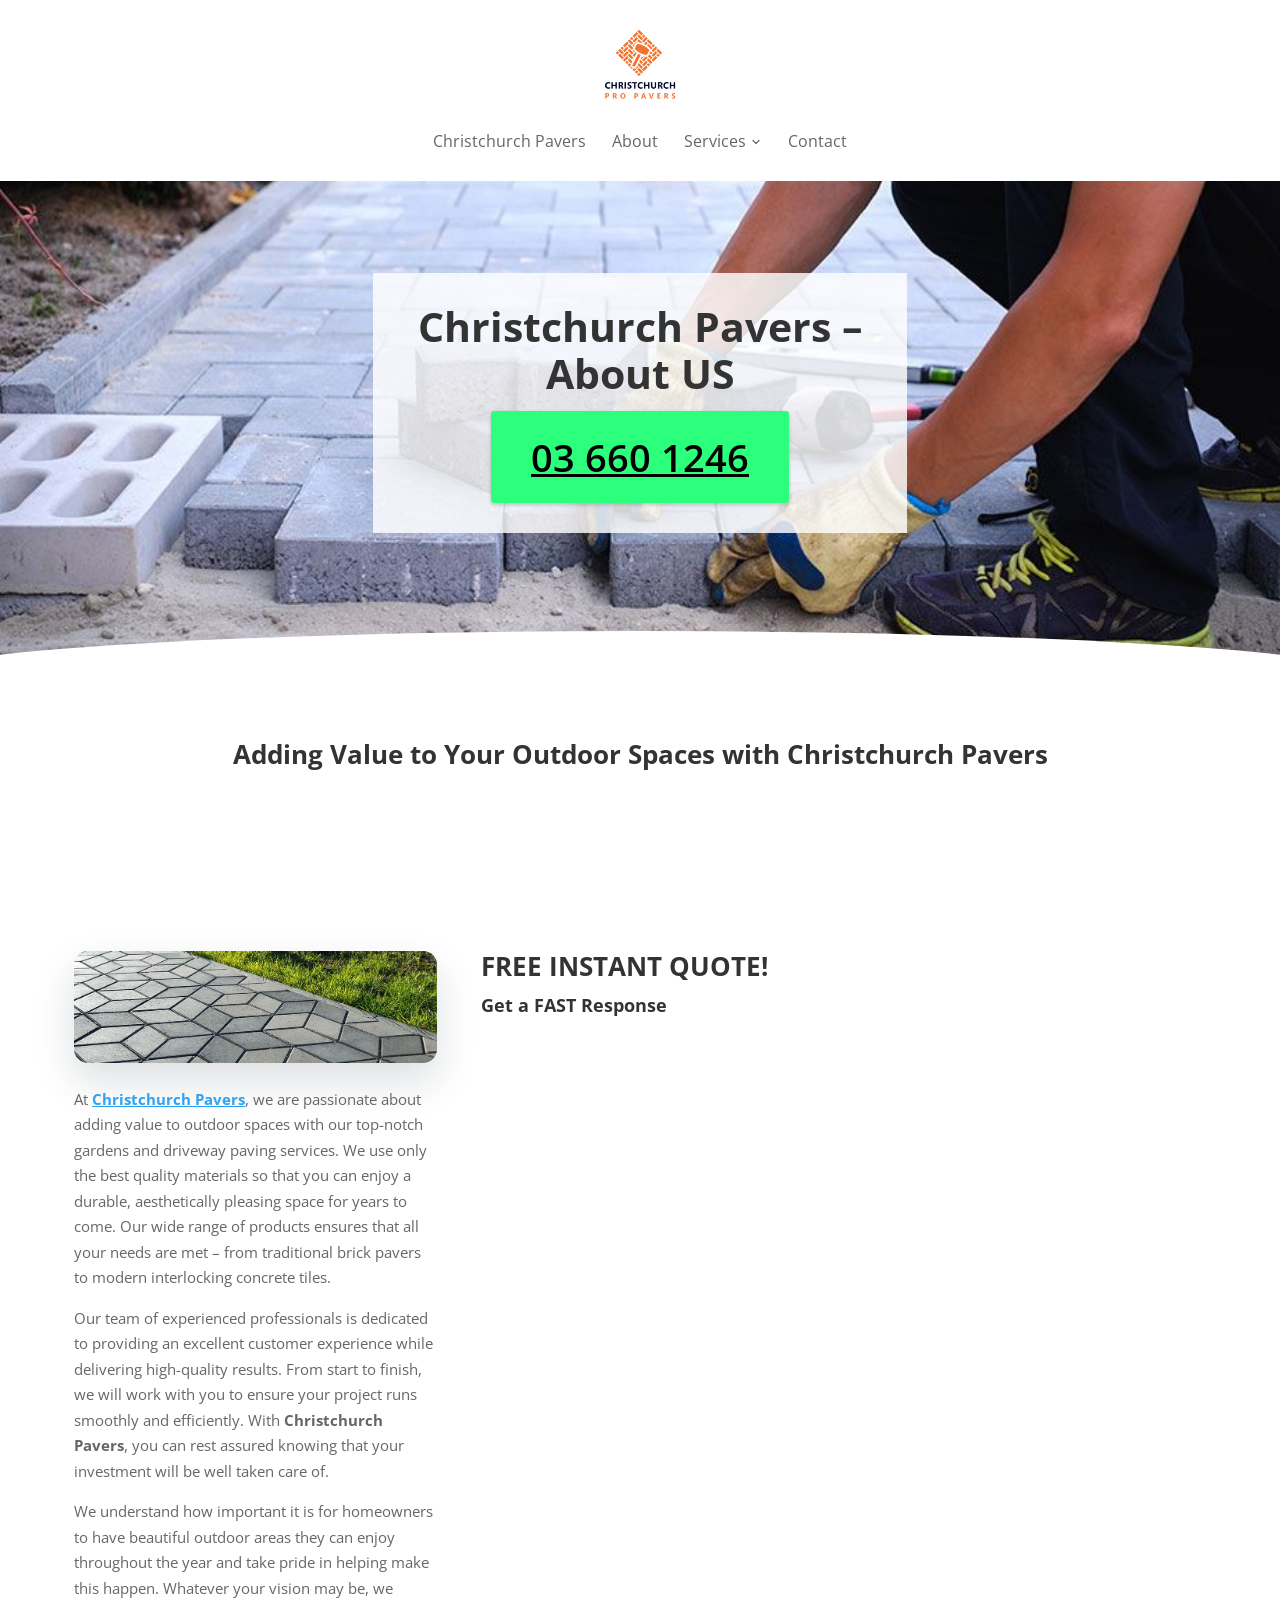
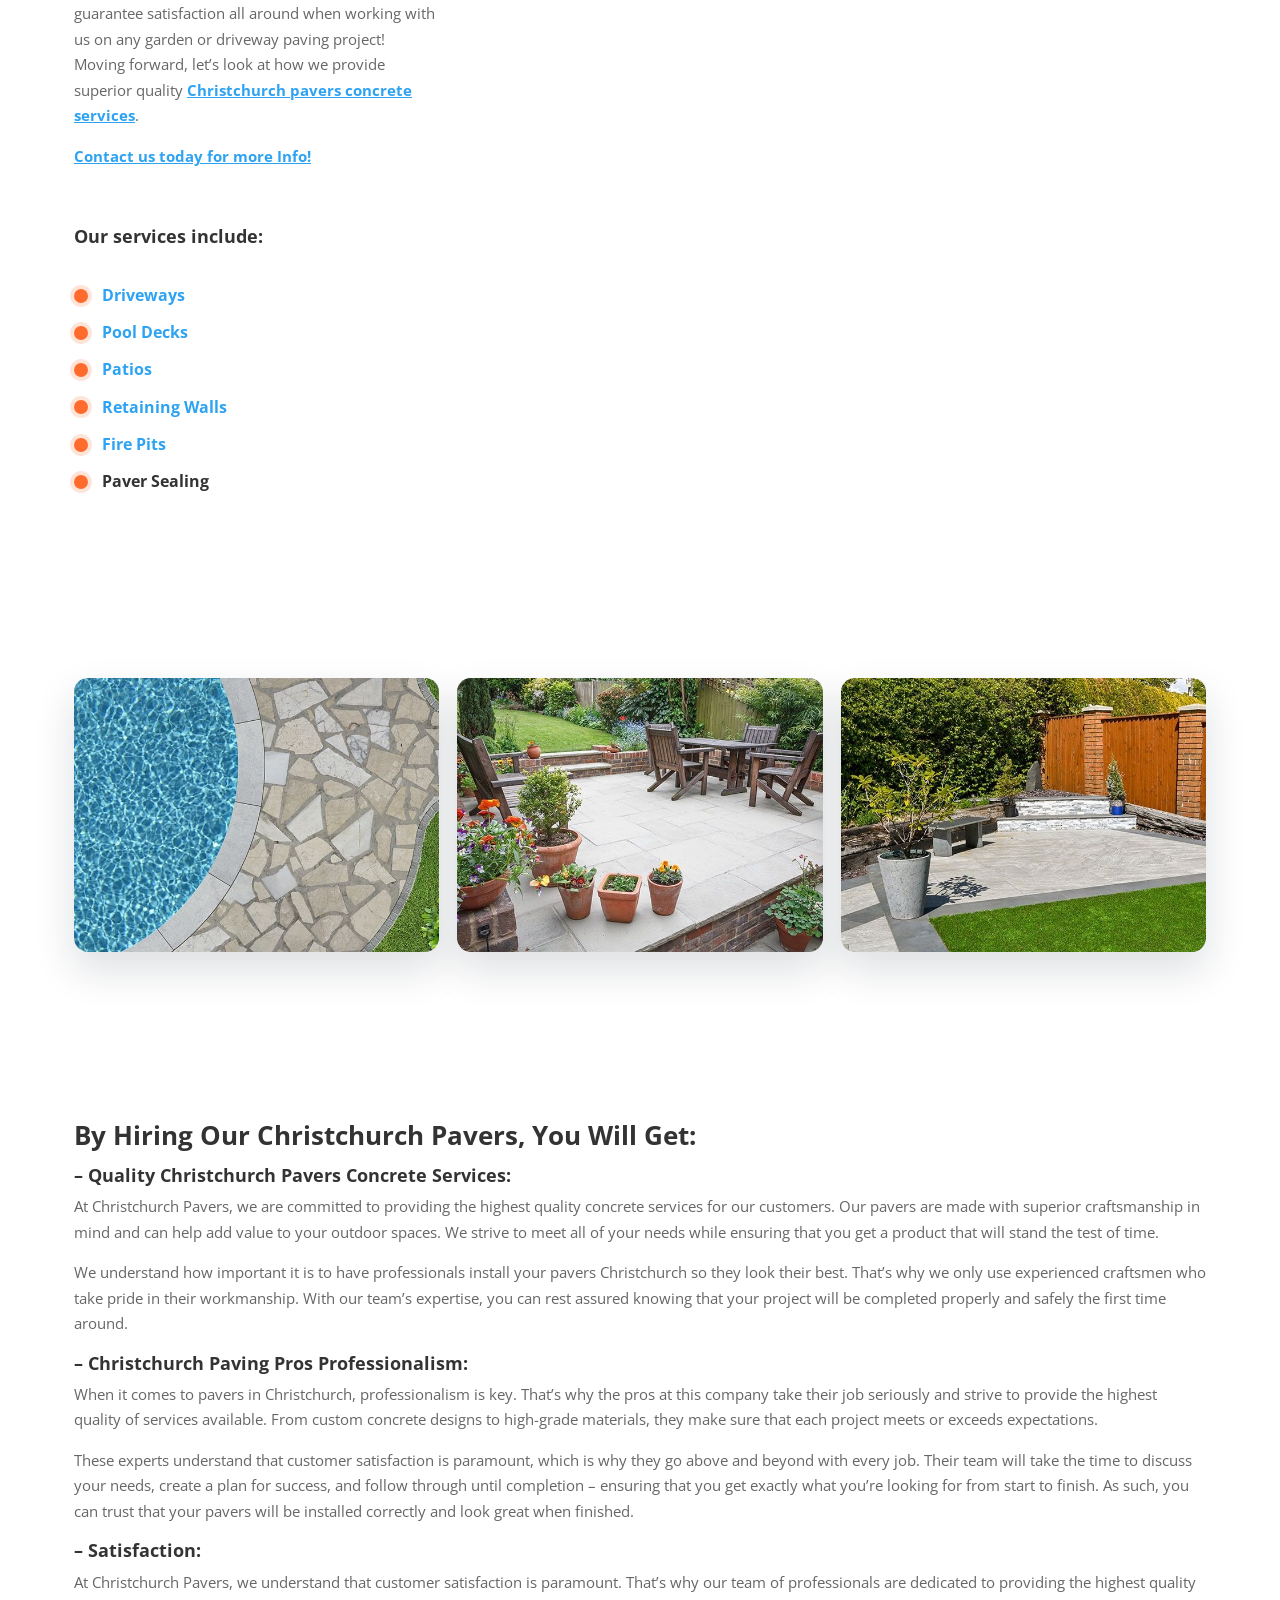
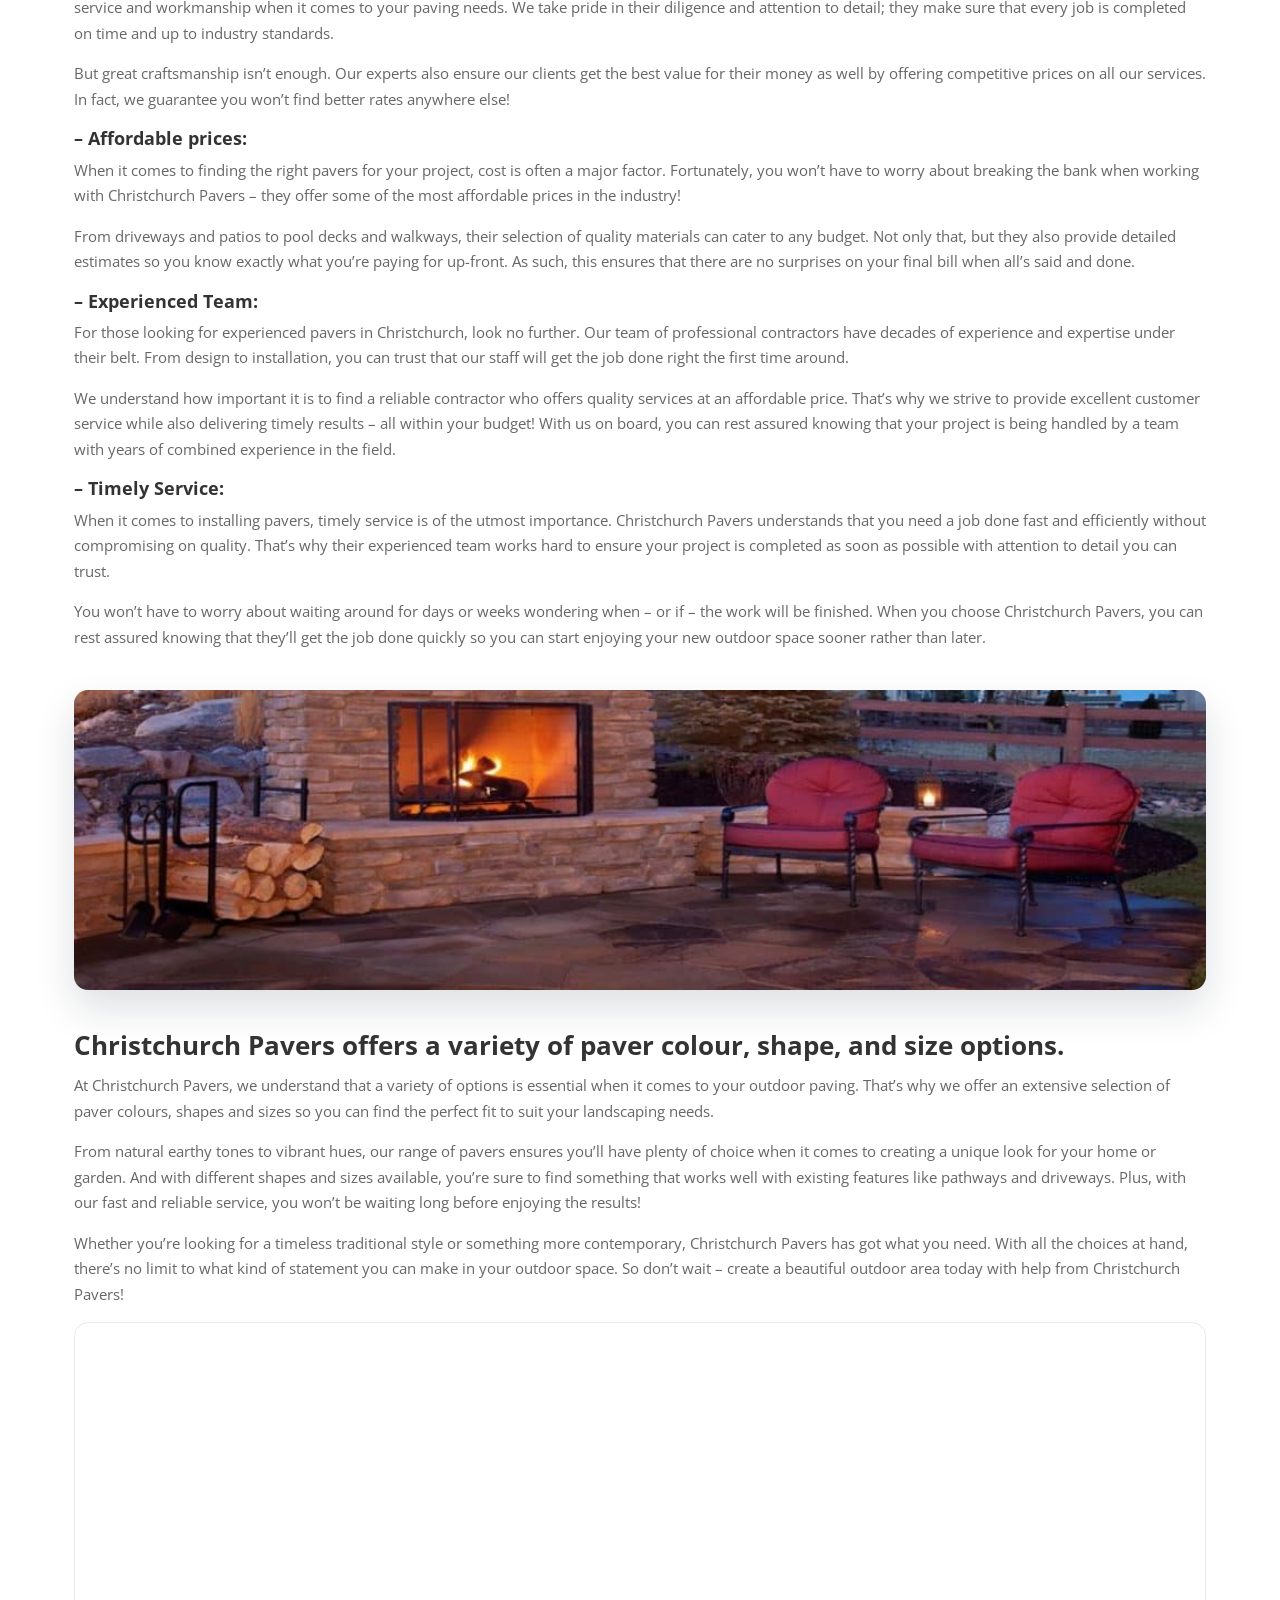
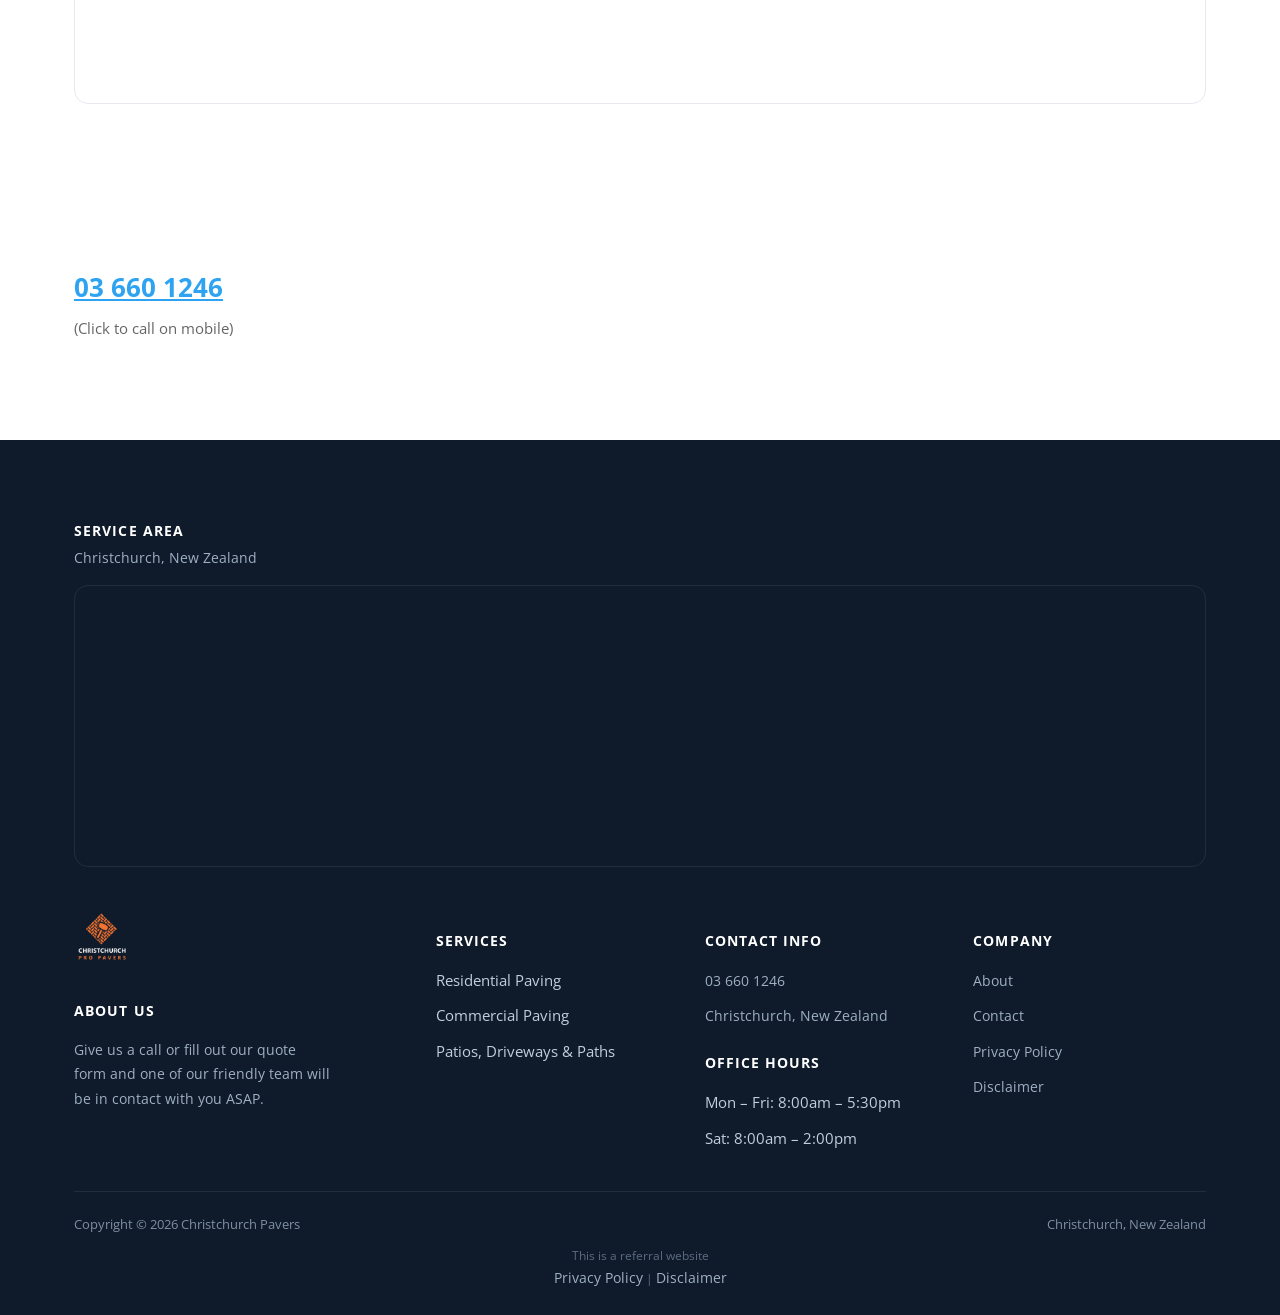
==== commit 08aa89fd: "Group service pages under a Services dropdown in the desktop nav Co-Authored-By: Claude Sonnet 5.5 <" ====
--- a/about/index.html
+++ b/about/index.html
@@ -32,10 +32,10 @@
 <header class="classic">
   <div class="c-head wrap">
     <a href="/" class="brand"><img src="/images/Christchurch-Paving-Logo-Square.png" alt="Christchurch Pavers" width="600" height="600"></a>
-    <nav class="links"><a href="/">Christchurch Pavers</a><a href="/about/">About</a><a href="/services/">Services</a><a href="/driveway-paving/">Driveway</a><a href="/paths-paving/">Paths</a><a href="/gardens-paving/">Gardens</a><a href="/patios-paving/">Patios</a><a href="/pool-paving/">Pool Paving</a><a href="/contact/">Contact</a></nav>
+    <nav class="links"><a href="/">Christchurch Pavers</a><a href="/about/">About</a><div class="nav-item"><a href="/services/">Services <svg viewBox="0 0 24 24" fill="none" stroke-width="2.4" stroke-linecap="round" stroke-linejoin="round"><path d="m6 9 6 6 6-6"/></svg></a><div class="nav-dropdown"><a href="/driveway-paving/">Driveway</a><a href="/paths-paving/">Paths</a><a href="/gardens-paving/">Gardens</a><a href="/patios-paving/">Patios</a><a href="/pool-paving/">Pool Paving</a></div></div><a href="/contact/">Contact</a></nav>
     <button type="button" class="hamburger-btn" id="hamburgerBtn" aria-label="Open menu" aria-expanded="false"><svg viewBox="0 0 24 24" fill="none" stroke="#fff" stroke-width="2.4" stroke-linecap="round" stroke-linejoin="round"><path d="M4 7h16M4 12h16M4 17h16"/></svg></button>
   </div>
-  <div class="mobile-menu" id="mobileMenu"><a href="/">Christchurch Pavers</a><a href="/about/">About</a><a href="/services/">Services</a><a href="/driveway-paving/">Driveway</a><a href="/paths-paving/">Paths</a><a href="/gardens-paving/">Gardens</a><a href="/patios-paving/">Patios</a><a href="/pool-paving/">Pool Paving</a><a href="/contact/">Contact</a><a href="tel:036601246" class="mobile-menu-phone">Call 03 660 1246</a></div>
+  <div class="mobile-menu" id="mobileMenu"><a href="/">Christchurch Pavers</a><a href="/about/">About</a><a href="/services/">Services</a><div class="mobile-submenu"><a href="/driveway-paving/">Driveway</a><a href="/paths-paving/">Paths</a><a href="/gardens-paving/">Gardens</a><a href="/patios-paving/">Patios</a><a href="/pool-paving/">Pool Paving</a></div><a href="/contact/">Contact</a><a href="tel:036601246" class="mobile-menu-phone">Call 03 660 1246</a></div>
 </header>
 <main>
 <section class="hero-c" id="top"><div class="hero-c-box"><div class="row"><div class="text"><h1>Christchurch Pavers – About US</h1></div><p class="btn-wrap"><a class="btn btn-primary" href="tel:036601246">03 660 1246</a></p></div></div></section>
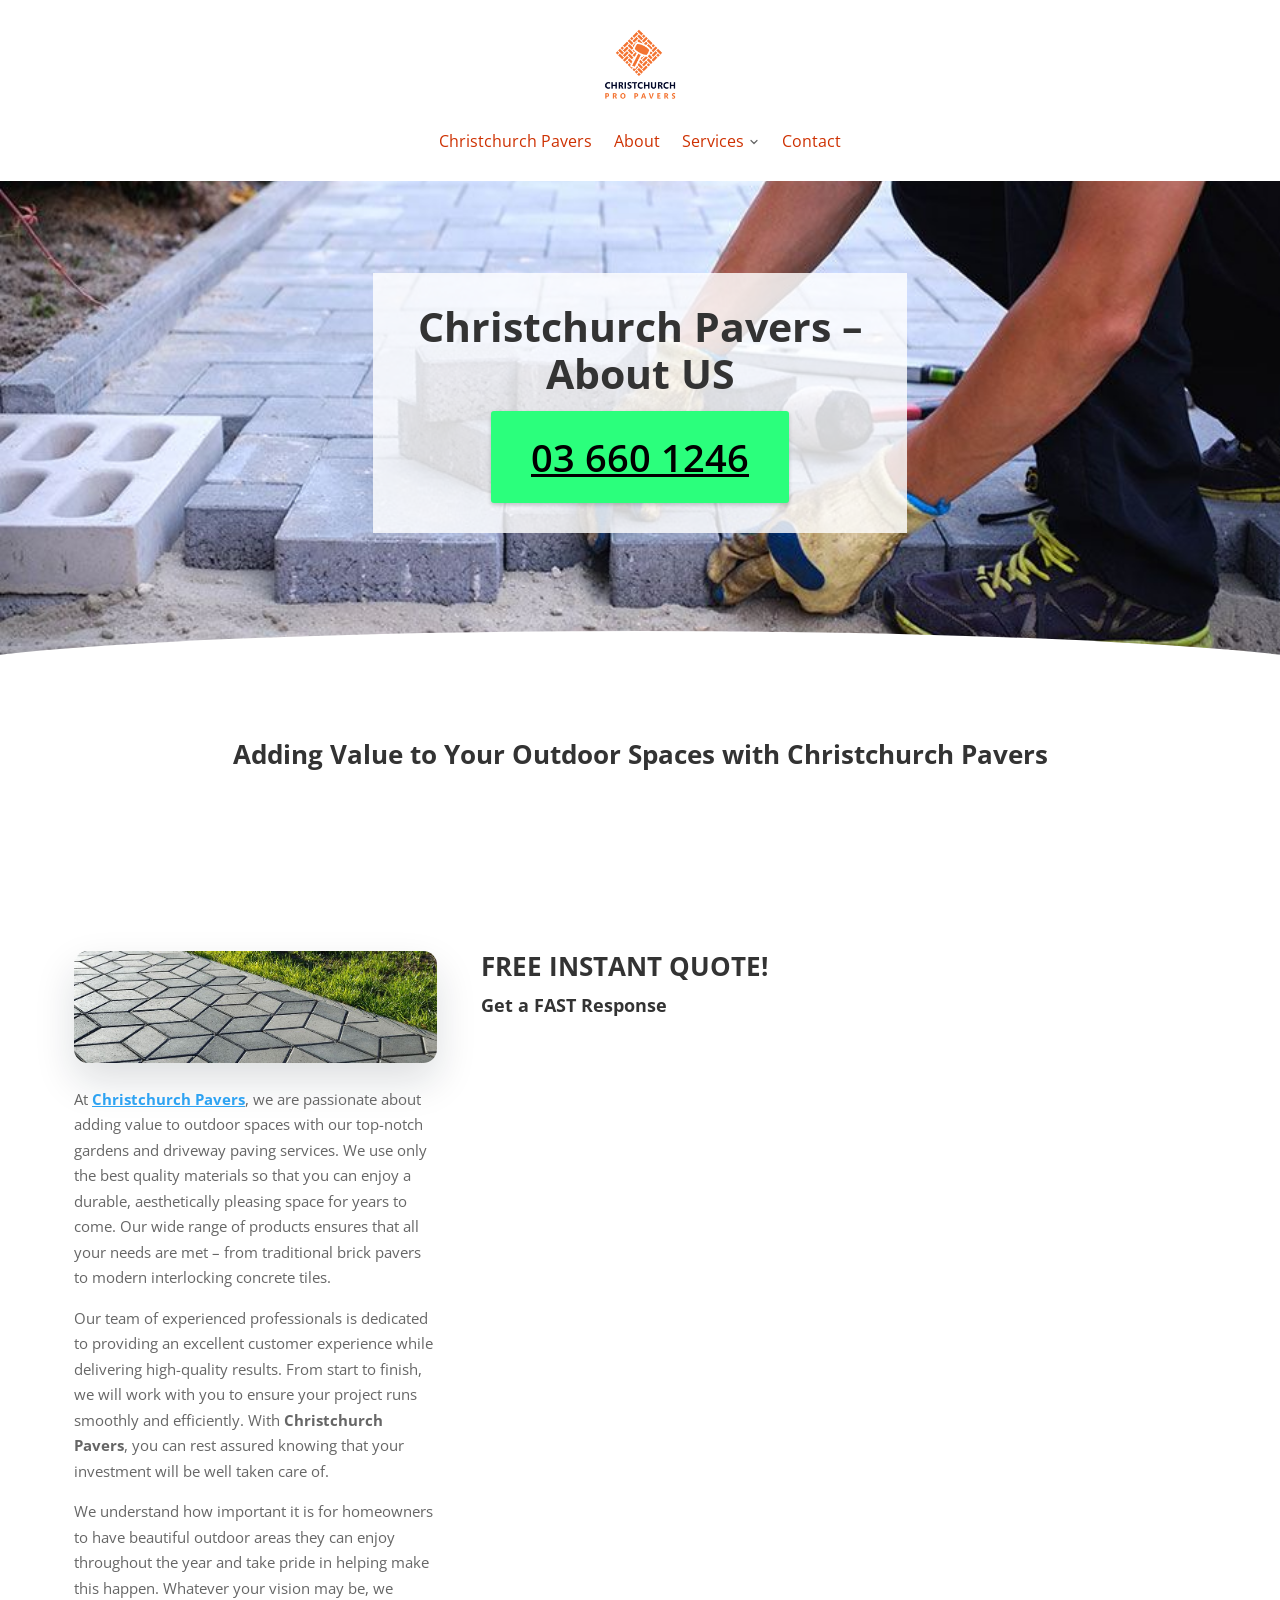
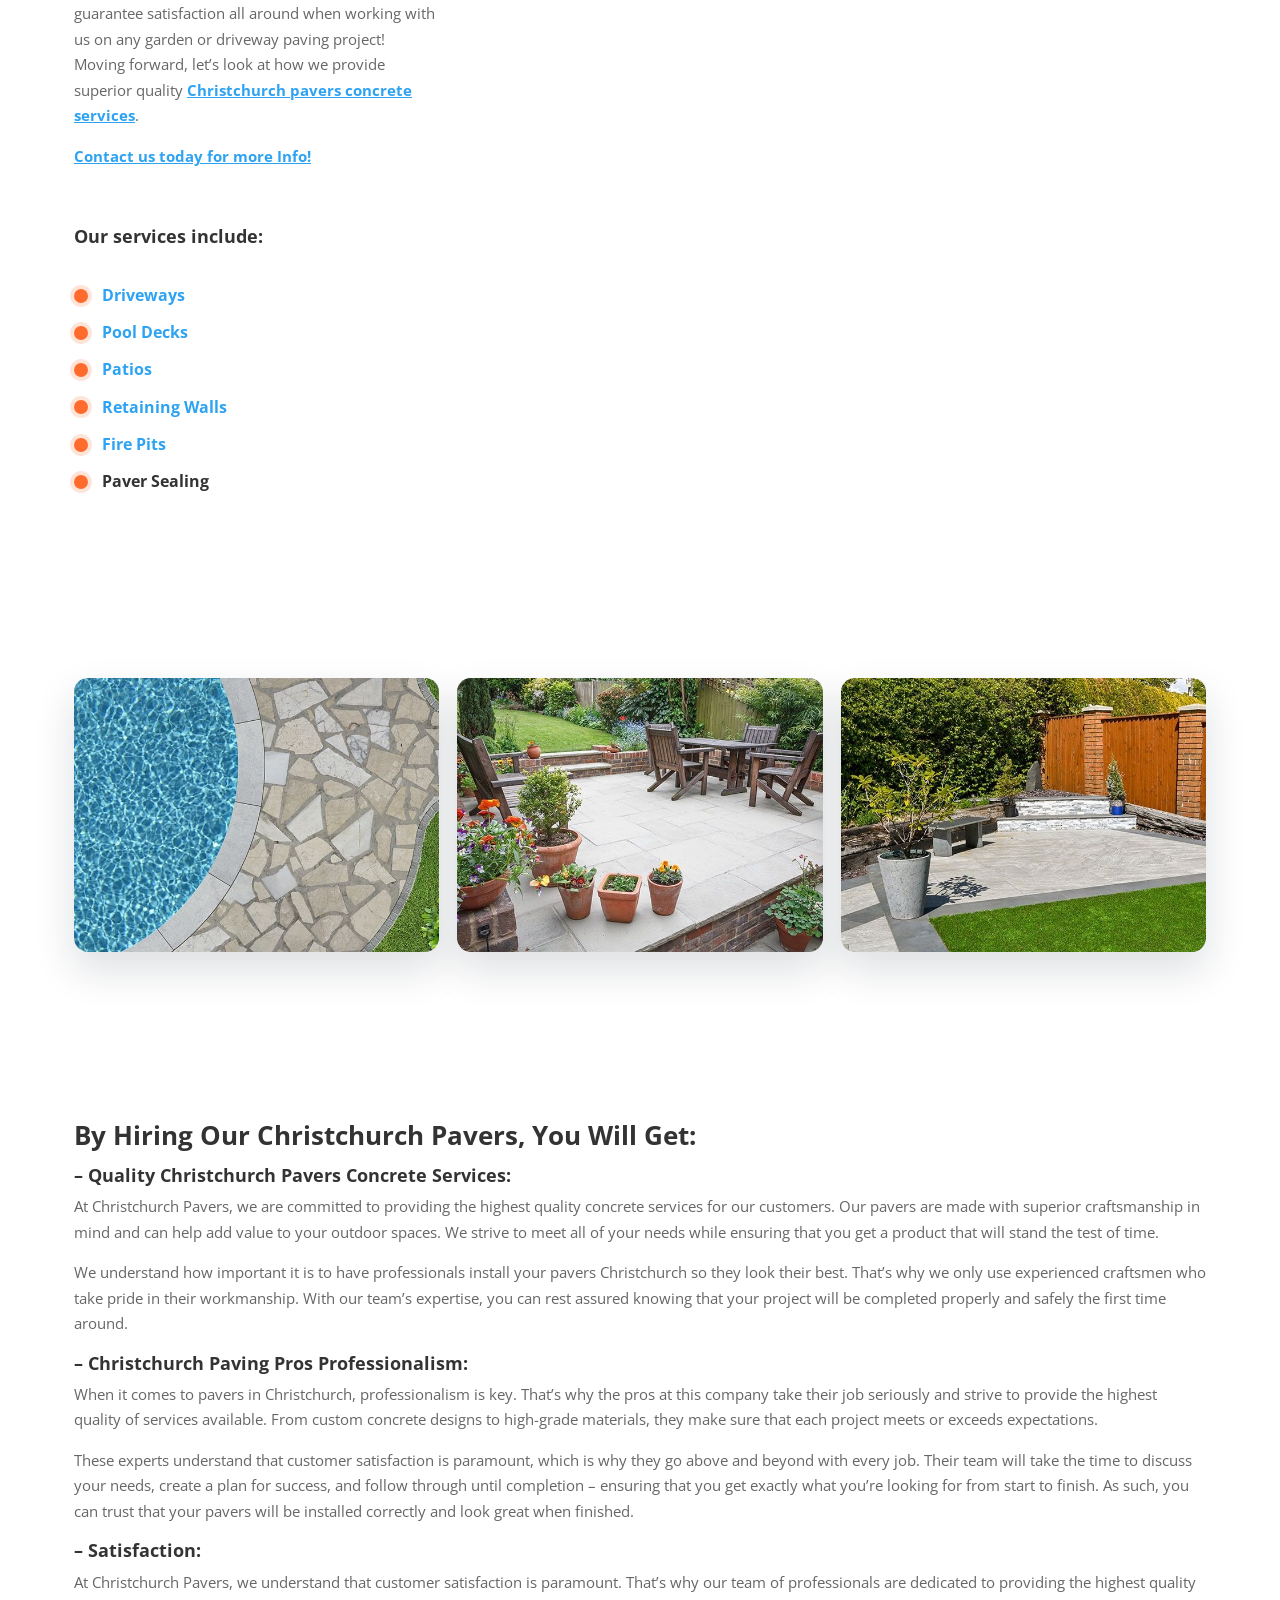
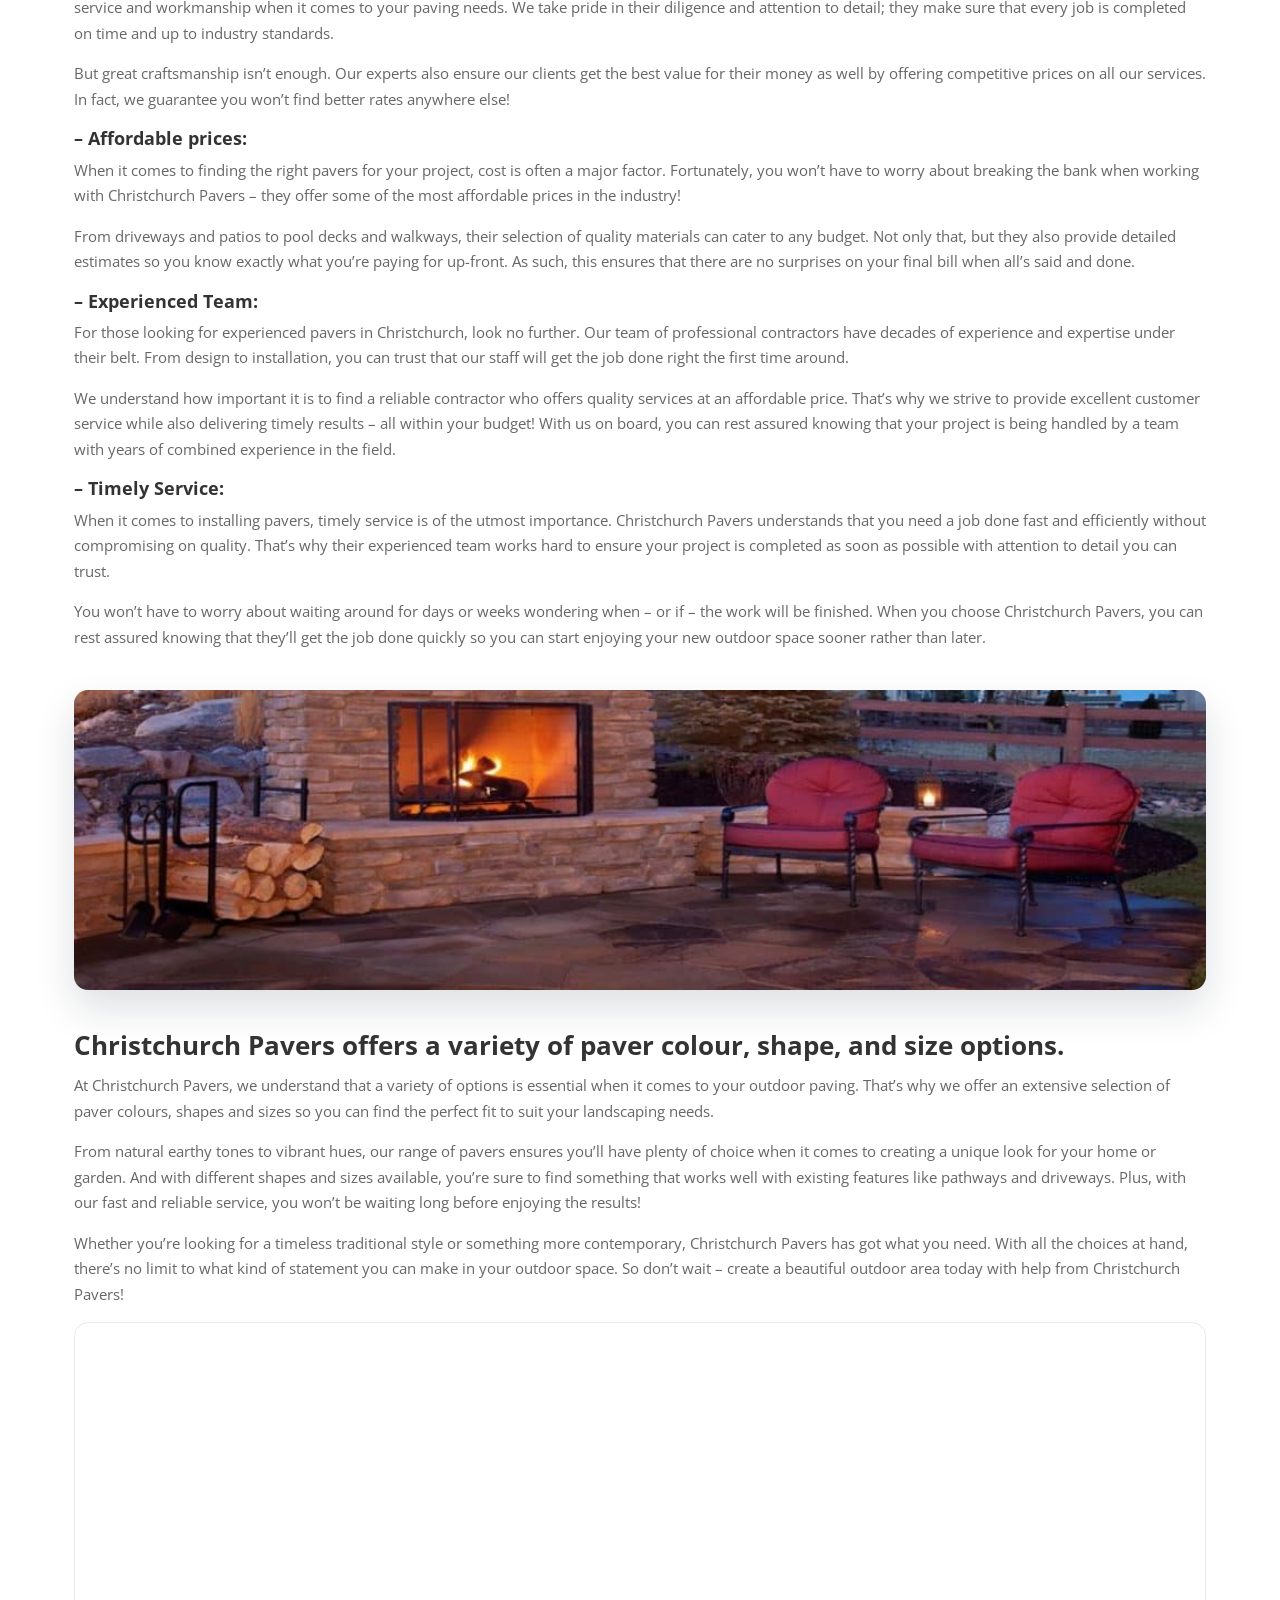
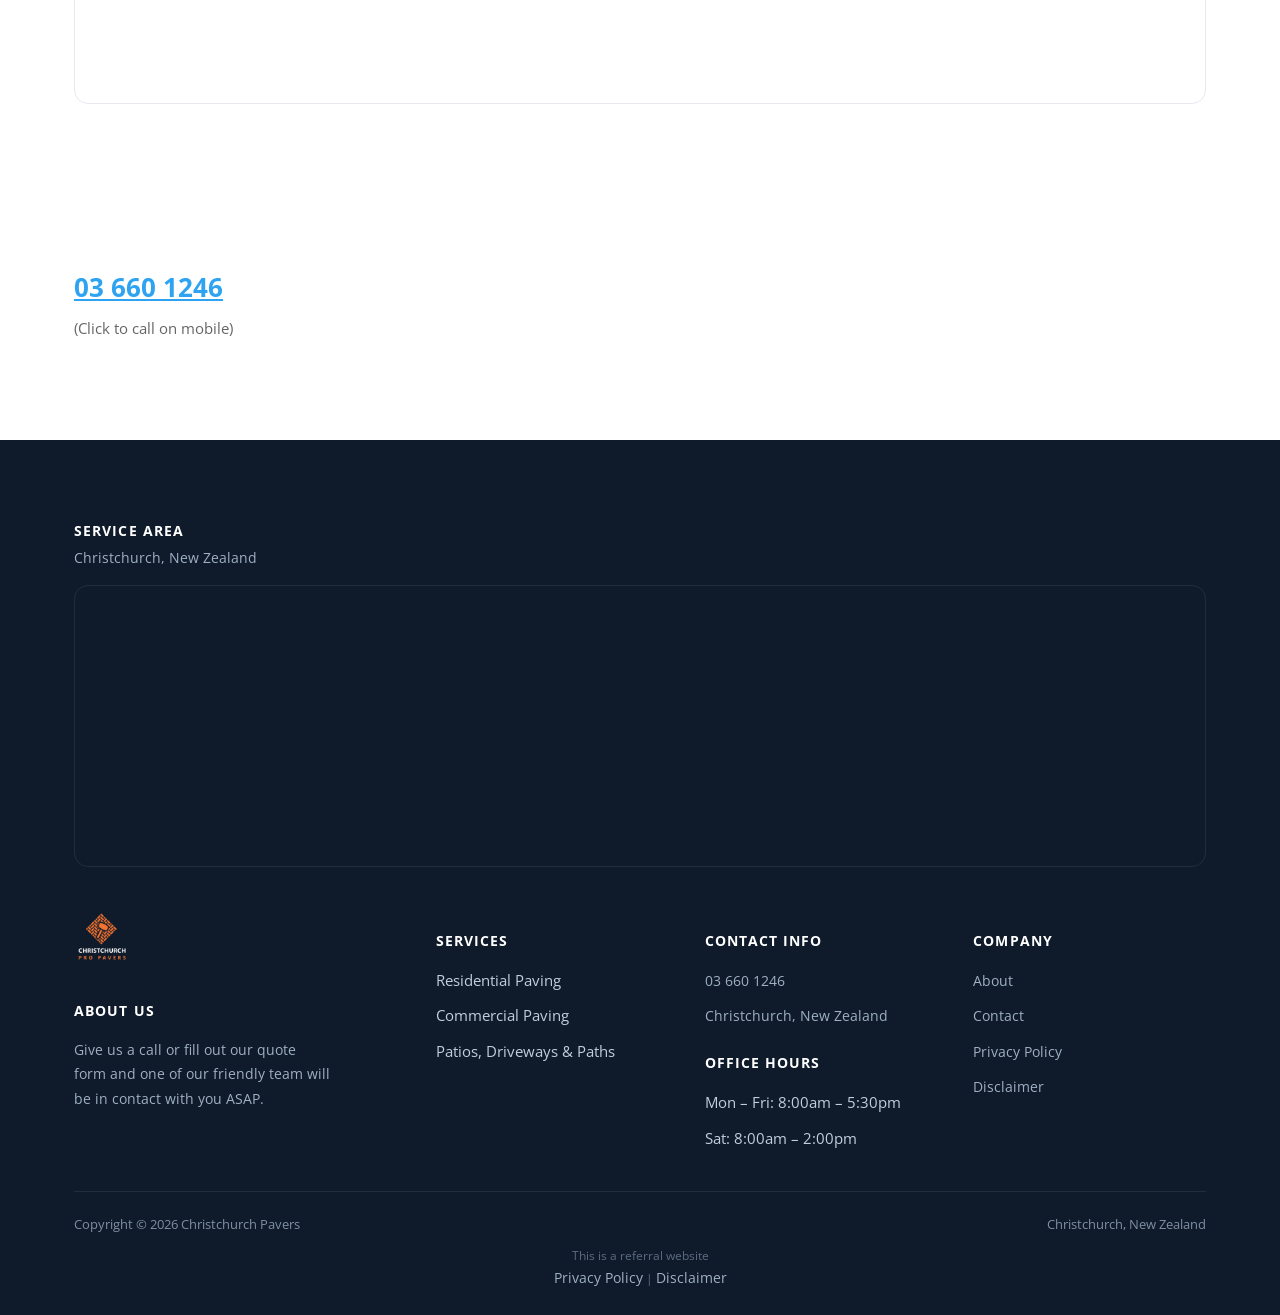
==== commit c0401549: "Mobile menu: make scrollable and collapse Services submenu Co-Authored-By: Claude Sonnet 5.5 <norepl" ====
--- a/about/index.html
+++ b/about/index.html
@@ -27,7 +27,7 @@
 <link rel="preload" as="style" href="https://fonts.googleapis.com/css2?family=Open+Sans:wght@400;600;700;800&display=swap" onload="this.onload=null;this.rel='stylesheet'">
 <noscript><link rel="stylesheet" href="https://fonts.googleapis.com/css2?family=Open+Sans:wght@400;600;700;800&display=swap"></noscript>
 <link rel="stylesheet" href="/css/style.css">
-</head>
+<style id="mnfix">.mobile-menu.open{max-height:calc(100vh - 150px);max-height:calc(100dvh - 150px);overflow-y:auto;-webkit-overflow-scrolling:touch;overscroll-behavior:contain}.mobile-menu.msub-ready .mobile-submenu{display:none}.mobile-menu.msub-ready .mobile-submenu.open{display:flex}.mobile-menu a.msub-parent{display:flex;justify-content:space-between;align-items:center}.mobile-menu a.msub-parent::after{content:"";width:8px;height:8px;border-right:2px solid currentColor;border-bottom:2px solid currentColor;transform:rotate(45deg);margin-right:6px;transition:transform .2s}.mobile-menu a.msub-parent[aria-expanded=true]::after{transform:rotate(-135deg)}</style></head>
 <body class="">
 <header class="classic">
   <div class="c-head wrap">
@@ -105,5 +105,5 @@
 (function(){var b=document.getElementById('hamburgerBtn'),m=document.getElementById('mobileMenu');if(!b||!m)return;b.addEventListener('click',function(){var o=m.classList.toggle('open');b.setAttribute('aria-expanded',o?'true':'false');});})();
 </script>
 <script src="https://link.msgsndr.com/js/form_embed.js" defer></script>
-</body>
+<script id="mnfixjs">(function(){var m=document.getElementById("mobileMenu");if(!m)return;m.querySelectorAll(".mobile-submenu").forEach(function(s){var p=s.previousElementSibling;if(!p||p.tagName!=="A")return;var a=document.createElement("a");a.href=p.getAttribute("href");a.textContent="All "+p.textContent.trim();s.insertBefore(a,s.firstChild);m.classList.add("msub-ready");p.classList.add("msub-parent");p.setAttribute("aria-expanded","false");p.addEventListener("click",function(e){e.preventDefault();var o=s.classList.toggle("open");p.setAttribute("aria-expanded",o?"true":"false")})})})();</script></body>
 </html>
--- a/css/style.css
+++ b/css/style.css
@@ -539,3 +539,7 @@
 .text li a:hover{text-decoration:underline}
 
 .sec-cream{background:#fcf6e9}
+
+header.classic nav.links > a,header.classic .nav-item > a{color:#ce3102}
+header.classic nav.links a:hover{color:#8f2200}
+header.classic nav.links{flex-wrap:wrap;gap:8px 22px}
